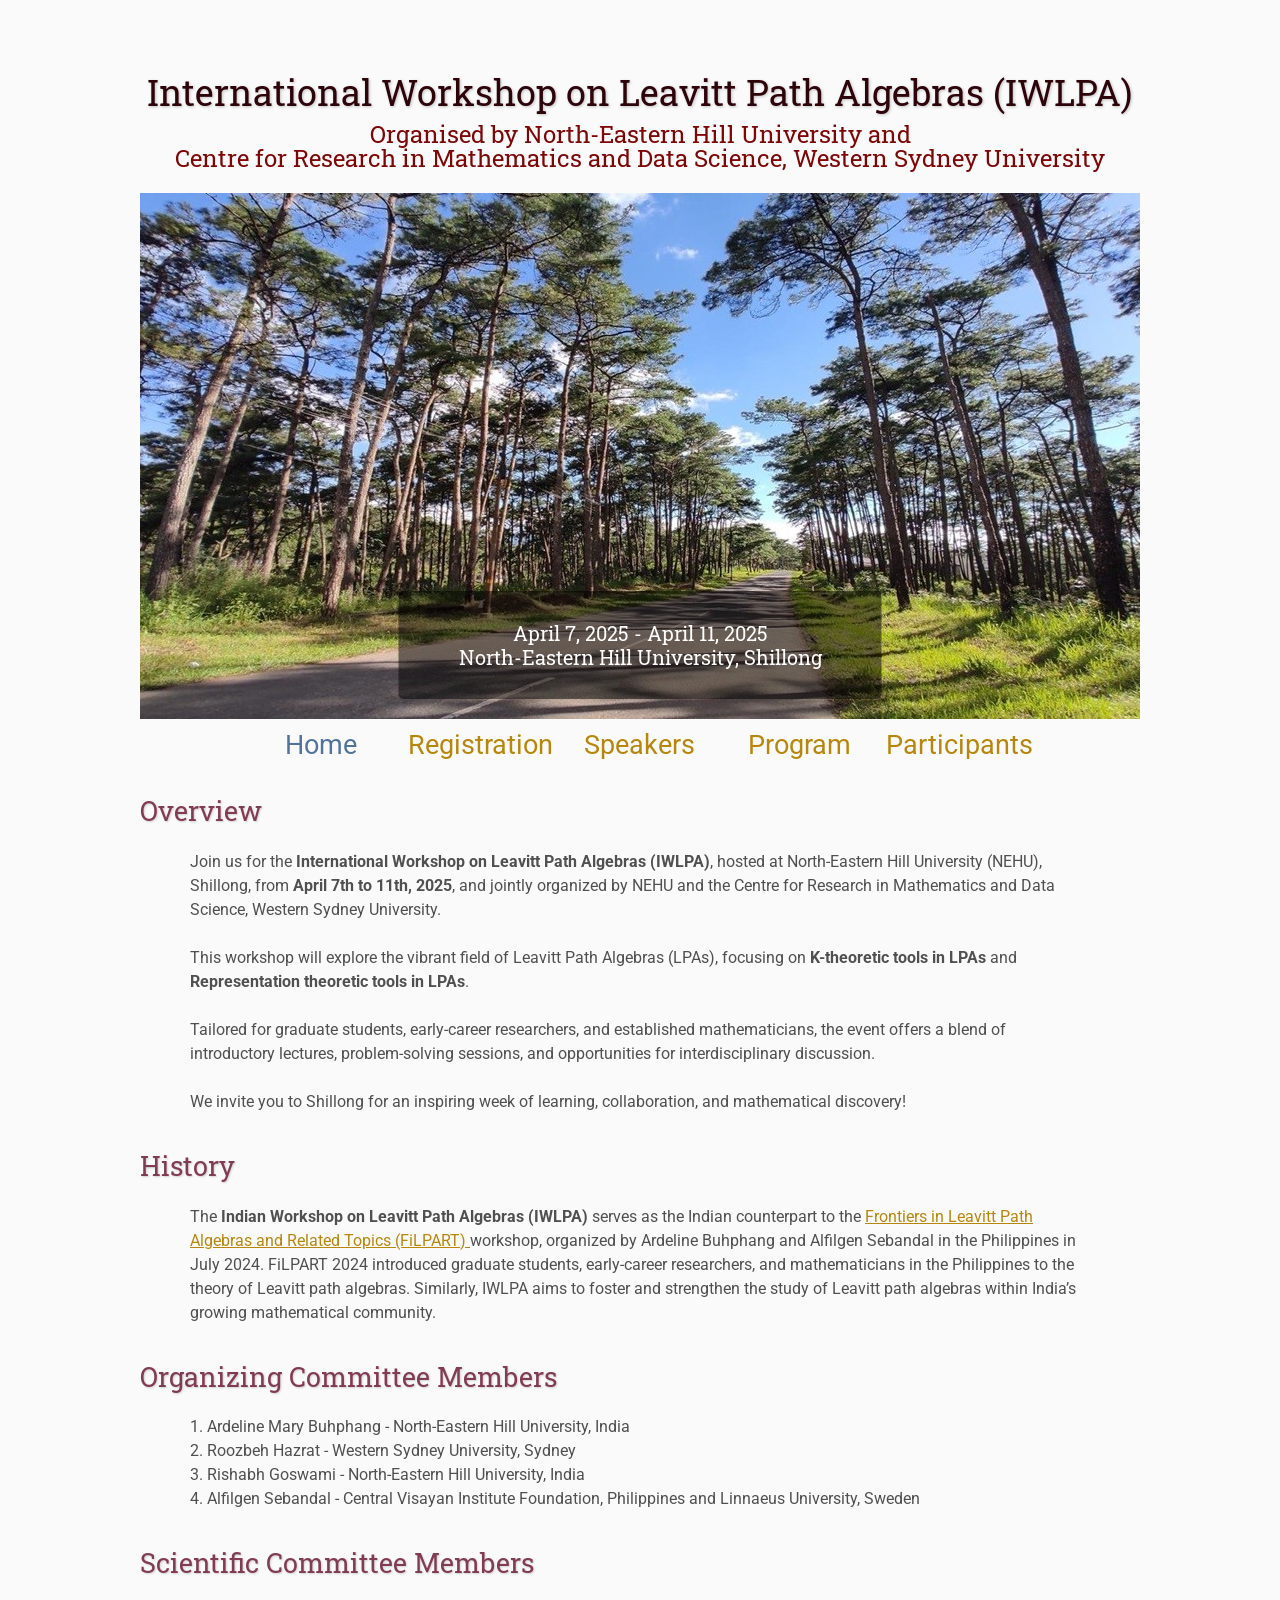
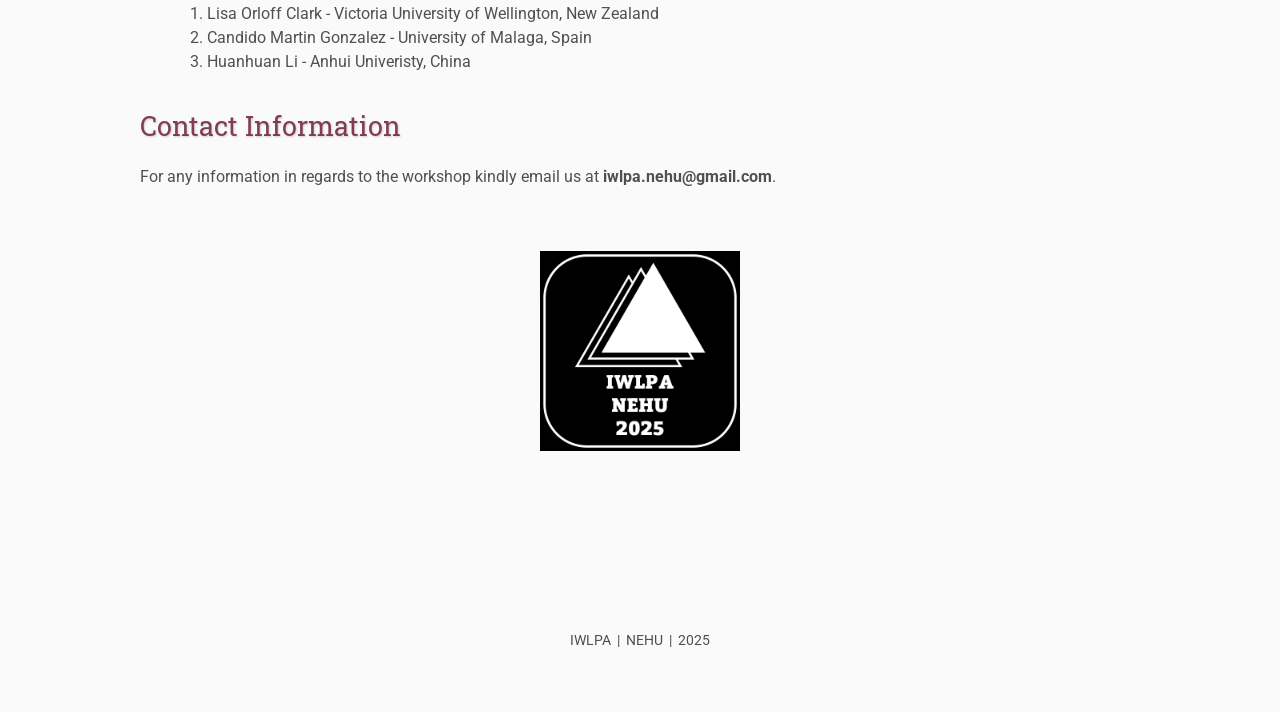
==== index.html @ b6a98afe "Update index.html Added FiLPART" ====
<!DOCTYPE html>
<html lang='en'>

<head>
    <base href=".">
    <link rel="shortcut icon" type="image/png" href="assets/favicon.png"/>
    <link rel="stylesheet" type="text/css" media="all" href="assets/main.css"/>
    <meta name="description" content="IWLPA | NEHU">
    <meta name="resource-type" content="document">
    <meta name="distribution" content="global">
    <meta name="KeyWords" content="Conference">
    <title>IWLPA | NEHU</title>
</head>

<body>

<div class="banner">
    <!-- Title Section (Appears above the image) -->
    <div class="title-container" style="text-align: center; padding: 20px 0;">
        <span class="title1" style="font-size: 36px">International Workshop on Leavitt Path Algebras (IWLPA) </span>
        <span class="subtitle" style="font-size: 24px; color: rgb(126, 6, 6); margin-top: 10px; display: inline-block;">Organised by North-Eastern Hill University and <br> Centre for Research in Mathematics and Data Science, Western Sydney University</span>
    </div>

    <!-- Full-Width Image with Overlay -->
    <div class="image-container" style="position: relative; text-align: center; color: white;">
        <img src="assets/home_banner.jpg" alt="IWLPA NEHU 2025" style="width: 100%; height: auto; display: block;">
        
        <!-- Overlay for Date and Location -->
        <div class="bottom-overlay" style="position: absolute; bottom: 20px; left: 50%; transform: translateX(-50%); background-color: rgba(0, 0, 0, 0.5); padding: 30px 60px; border-radius: 5px;">
            <span style="font-size: 20px; display: block;">April 7, 2025 - April 11, 2025</span>
            <span style="font-size: 20px; display: block;">North-Eastern Hill University, Shillong</span>
        </div>
    </div>
</div>

    
    

<table class="navigation">
    <tr>
        <td class="navigation">
            <a class="current" title="Conference Home Page" href=".">Home</a>
        </td>
        <td class="navigation">
            <a title="Register for the Conference" href="registration">Registration</a>
        </td>
        <td class="navigation">
            <a title="Speakers" href="speakers">Speakers</a> 
        </td>
        <td class="navigation">
            <a title="Program" href="program">Program</a>
        </td>
        <td class="navigation">
            <a title="Participants" href="participants">Participants</a>
        </td>
        
    </tr>
</table>

    <h3>Overview</h3>
    <p>
        Join us for the <strong>International Workshop on Leavitt Path Algebras (IWLPA)</strong>, hosted at 
        North-Eastern Hill University (NEHU), Shillong, from <strong>April 7th to 11th, 2025</strong>, and jointly organized by NEHU and the 
        Centre for Research in Mathematics and Data Science, Western Sydney University.

        <br><br>
   
        This workshop will explore the vibrant field of Leavitt Path Algebras (LPAs), focusing on 
        <strong>K-theoretic tools in LPAs</strong> and <strong>Representation theoretic tools in LPAs</strong>.

        <br><br>

        Tailored for graduate students, early-career researchers, and established mathematicians, the event offers a blend of 
        introductory lectures, problem-solving sessions, and opportunities for interdisciplinary discussion.

        <br><br>
   
        We invite you to Shillong for an inspiring week of learning, collaboration, and mathematical discovery!
    </p>


<h3>History</h3>
<p>
    The <strong>Indian Workshop on Leavitt Path Algebras (IWLPA)</strong> serves as the Indian counterpart to the 
    <a href="https://www.rctpjagna.com/event-details/1st-jagna-graduates-training-school-frontiers-in-leavitt-path-algebras-related-topics-filpart">
        Frontiers in Leavitt Path Algebras and Related Topics (FiLPART)
    </a> workshop, organized by Ardeline Buhphang and Alfilgen Sebandal in the Philippines in July 2024. 
    FiLPART 2024 introduced graduate students, early-career researchers, and mathematicians in the Philippines to 
    the theory of Leavitt path algebras. Similarly, IWLPA aims to foster and strengthen the study of Leavitt path 
    algebras within India’s growing mathematical community.
</p>

    




    
    <h3>Organizing Committee Members</h3>
    <p>
  1. Ardeline Mary Buhphang - North-Eastern Hill University, India<br>
  2. Roozbeh Hazrat - Western Sydney University, Sydney<br>
  3. Rishabh Goswami - North-Eastern Hill University, India<br>
  4. Alfilgen Sebandal - Central Visayan Institute Foundation, Philippines and Linnaeus University, Sweden
    </p>


<h3>Scientific Committee Members</h3>
    <p>
  1. Lisa Orloff Clark - Victoria University of Wellington, New Zealand<br>
  2. Candido Martin Gonzalez - University of Malaga, Spain<br>
  3. Huanhuan Li - Anhui Univeristy, China
    </p>


    
    <h3>Contact Information</h3>
    For any information in regards to the workshop kindly email us at <strong>iwlpa.nehu@gmail.com</strong>.
    
<br><br><br>
     <table class="sponsors">
        <tr>
            <td class="sponsor">
                <a href="https://iwlpa.github.io/iwlpa2025">
                    <img src="assets/favicon.png" alt="IWLPA 2025" style="width: 200px;">
                </a>
            </td>
            
        </tr>
    </table> 

    <footer>
        IWLPA &nbsp;|&nbsp; NEHU  &nbsp;|&nbsp; 2025 </a>
    </footer>

</body>
</html>
---- assets/main.css ----
/* main.css */

/* These are the colors and fonts used throughout the webpage.
 * I've listed them here so that a user may easily
 * do a search-and-replace for these to change the site theme.
 *   'Roboto',sans-serif; Font for the title text
 *   'Roboto-Slab',serif; Font for the body text 
 *   #fafafa; Background color of the site
 *   #505050; Foreground (text) color of the site
 *   #52739e; Navy, "Template" in the logo, current page in navigation, special titles in the Program
 *   #b2132e; Reddish, "Conference" in the logo, hover color for links
 *   #813c54; Heading color, titles in the Program
 *   #b8860b; Dark Goldenrod, color for links
 */

@import url('https://fonts.googleapis.com/css?family=Roboto%7CRoboto+Slab');

*{
    border:0;
    font:inherit;
    font-size:1em;
    margin:0;
    padding:0;
    vertical-align:baseline;
}

body{
    background-color: #fafafa;
    background-size: cover;
    background-attachment: fixed;
    color: #505050; 
    text-align:left;
    font-family:'Roboto',sans-serif;
    font-size:1em;
    line-height:1.5em;
    margin: 60px auto;
    width: 1000px;
}

a{color: #b8860b; text-decoration:none;}
a.current{color: #52739e;}
a.current:hover{color: #e82945;}
a:hover{color: #b2132e;}
a:active{color: #e82945;}
h1,h2,h3,h4{clear:left; color: #813c54; margin:1.5em 0em 1em 0em; font-family:'Roboto Slab',serif; text-shadow: 1px 1px 2px #d0d0d0;}
h1{font-size:2.67em;}
h2{font-size:2.00em;}
h3{font-size:1.67em;}
h4{font-size:1.33em;}
p{list-style:none; margin:24px auto 24px auto; padding:0px; width:900px; text-align:left;}
li a, p a {text-decoration:underline; text-decoration-color:#b8860b;}
ul{list-style:none; margin:24px auto 24px auto; padding:0px; width:800px; text-align:left;}
ul li{list-style:none; margin:0px auto 0px auto; padding:0px; text-align:left;}
i,em{font-style:italic;}
b,strong{font-weight:bold;}
sup{
    vertical-align: super;
    font-size: 0.8em;
    line-height: 0;
}
sub{
    vertical-align: sub;
    font-size: 0.8em;
    line-height: 0;
}
table{
    width: 1000px;
    margin: 12px auto 24px auto;
    float: center;
    /* UNCOMMENT THIS FOR DEBUGGING THE ALIGNMENT */
    /*border: 1px solid black;*/
}
th,td{
    text-align: left;
    /* UNCOMMENT THIS FOR DEBUGGING THE ALIGNMENT */
    /*border: 1px solid black;*/
}

/* Website Banner */
.banner {position: relative; font-family:'Roboto Slab',serif;}
.top-left {font-size:5.33em; color: #505050; background: #fafafa; text-align: center; width: 1000px; height: 67px; position: absolute; padding: 36px 0 0 0; top: 0px;}
.bottom-right {font-size:2.33em; color: #fafafa; line-height: 1.5em; width: auto; height: 100px; padding: 0px 27px 27px 0px; text-align: right; position: absolute; bottom: 0px; right: 0px; text-shadow: 0px 0px 6px #000000;}

/* Conference Title Logo */
.title1{color: #2e040b; text-shadow: 1px 1px 3px #c0c0c0;} 
.title2{color: #52739e; text-shadow: 1px 1px 3px #c0c0c0;}
.year{color: #505050; font-size:0.67em; font-weight: lighter;}

/* Navigation Links (Home, Registration, etc) */
table.navigation{width:800px;}
td.navigation{font-size:1.67em; white-space:nowrap; width:20%; text-align:center; vertical-align:middle; padding:0px 0px 0px 0px;}

/* Sponsor Images */
table.sponsors{width:800px;}
td.sponsor{white-space:nowrap; width:33%; text-align:center; vertical-align:middle; padding:0px 0px 0px 0px;}
td.sponsor img{width: 100%}

/* The Table on the Program Page */
td.room{padding: 4px 12px 4px 4px; width: 90%; vertical-align:bottom; font-size:1.67em; color: #52739e; height:32px;}
td.date{white-space:nowrap; width:130px; text-align:right; vertical-align:top; padding:4px 16px 0px 0px;}
td.title{padding: 4px 12px 4px 4px; width: 90%; vertical-align:top; font-size:1.5em; color: #813c54; height:32px; font-family:'Roboto Slab',serif; text-shadow: 1px 1px 2px #d0d0d0; }
td.title-special{padding: 4px 12px 4px 4px; width: 90%; vertical-align:top; font-size:1.67em; color: #52739e; height:32px; font-family:'Roboto Slab',serif; text-shadow: 1px 1px 2px #d0d0d0;}
td.speaker{padding: 4px 12px 4px 4px; font-style: italic; font-size:1em; max-height:999999px}
td.abstract{padding: 4px 12px 12px 4px; font-size:1em; max-height:999999px}
td.abstract img{display: block; margin: 4px auto 8px auto}
table.plenary{padding-top: 8px; background: #ffffff;}

/* Registration and Directions iframes and Images */
iframe.registration{display:block; margin:1em auto 2em auto; width:700px; height:1400px; border:none;}
iframe.directions{display:block; margin:1em auto 2em auto; width:800px; height:400px; border:none;}
img.center{display:block; width:67%; margin:1em auto 2em auto;}

/* Flyer Images */
table.flyers{width:800px;}
td.flyer{white-space:nowrap; width:50%; text-align:center; vertical-align:middle; padding:0px 0px 0px 0px;}
td.sponsor img{width: 100%}

footer{font-size:0.875em; margin-top:12em; text-align:center;}

/* My hacky way of making the site mobile-friendly */
@media only screen and (max-width: 1100px) {
    h2{font-size:3.00em;}
    p{font-size:1.5em; line-height:1.5em;}
    th,td,tr{font-size:1.5em; line-height:1.5em;}
    td.date{font-size:1em; padding-top:0.5em;}
    td.navigation{font-size:1.5em; padding:0px 20px 0px 20px;}
    table.footer{font-size:0.33em;}
}
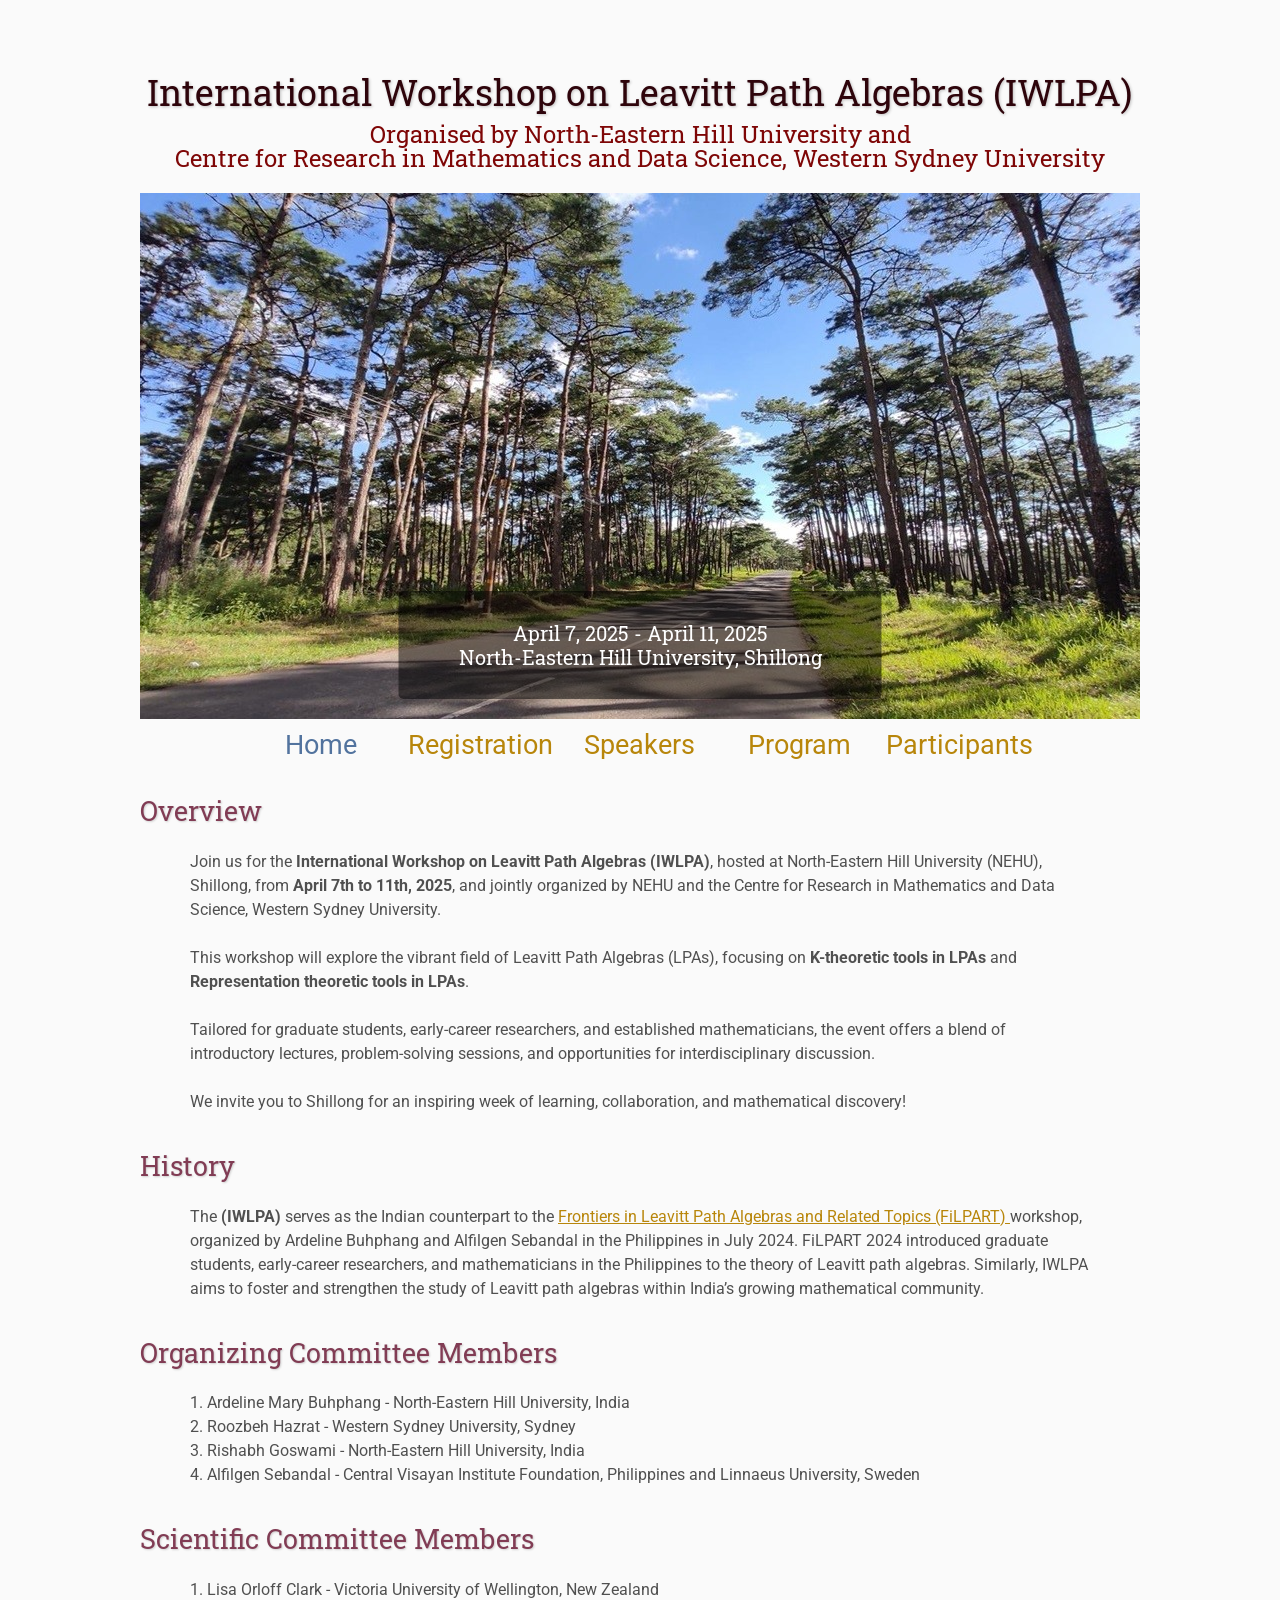
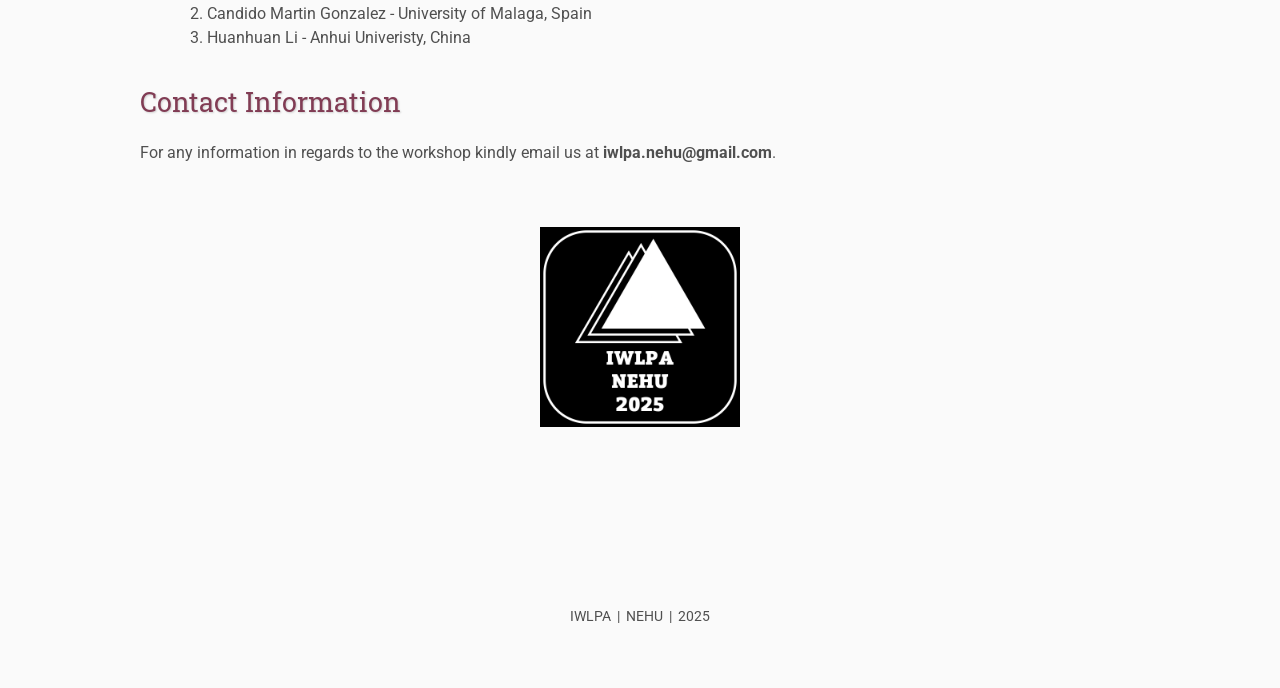
==== commit ca6f13f1: "Update index.html" ====
--- a/index.html
+++ b/index.html
@@ -81,7 +81,7 @@
 
 <h3>History</h3>
 <p>
-    The <strong>Indian Workshop on Leavitt Path Algebras (IWLPA)</strong> serves as the Indian counterpart to the 
+    The <strong>(IWLPA)</strong> serves as the Indian counterpart to the 
     <a href="https://www.rctpjagna.com/event-details/1st-jagna-graduates-training-school-frontiers-in-leavitt-path-algebras-related-topics-filpart">
         Frontiers in Leavitt Path Algebras and Related Topics (FiLPART)
     </a> workshop, organized by Ardeline Buhphang and Alfilgen Sebandal in the Philippines in July 2024. 
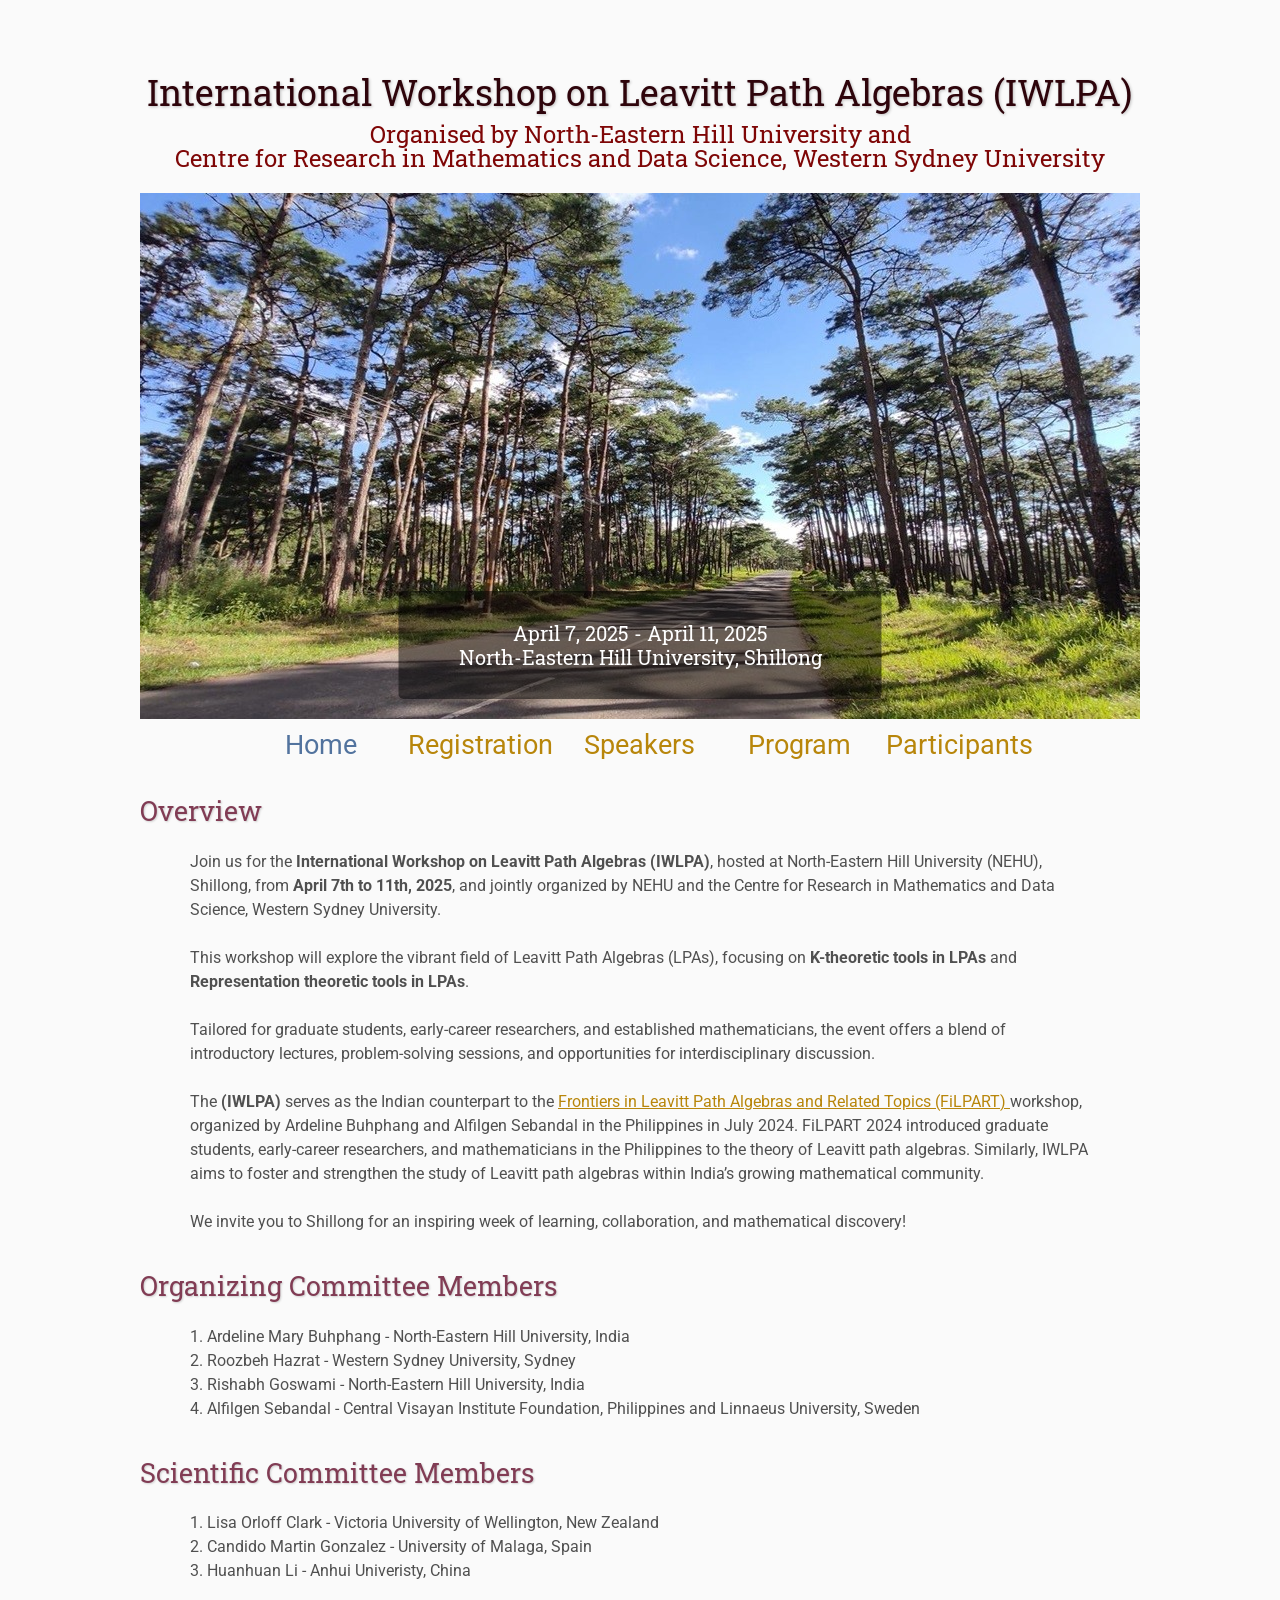
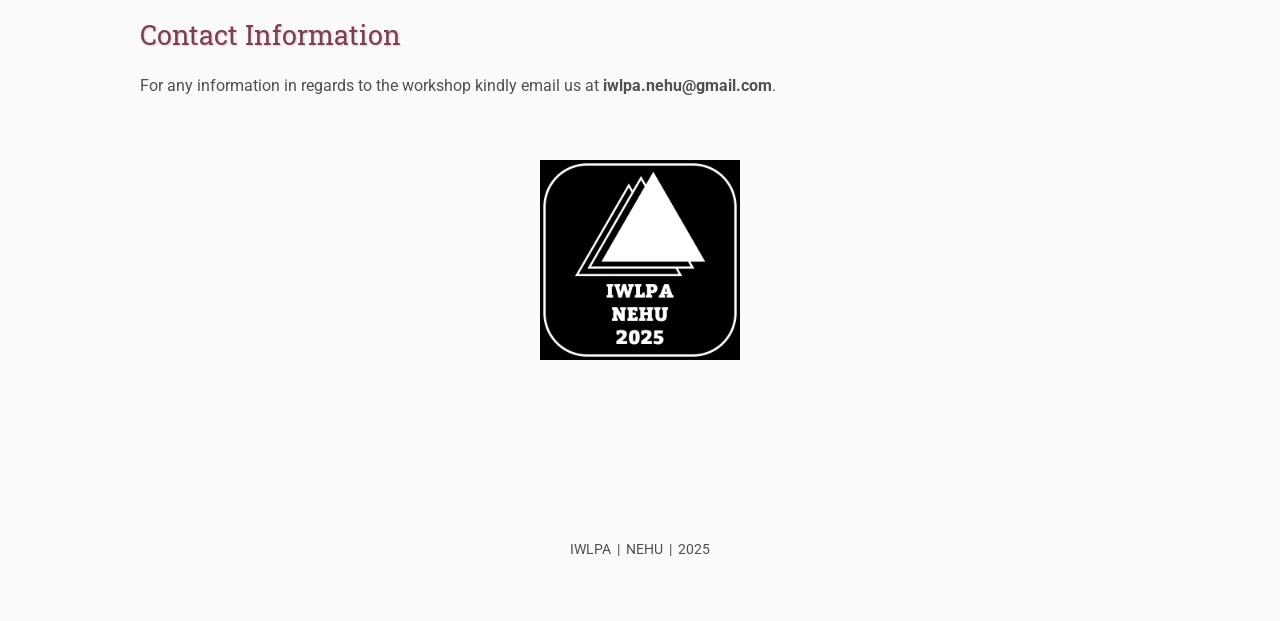
==== commit 43dc1109: "Update index.html" ====
--- a/index.html
+++ b/index.html
@@ -74,21 +74,20 @@
         introductory lectures, problem-solving sessions, and opportunities for interdisciplinary discussion.
 
         <br><br>
+
+         The <strong>(IWLPA)</strong> serves as the Indian counterpart to the 
+    <a href="https://www.rctpjagna.com/event-details/1st-jagna-graduates-training-school-frontiers-in-leavitt-path-algebras-related-topics-filpart"> Frontiers in Leavitt Path Algebras and Related Topics (FiLPART)
+    </a> workshop, organized by Ardeline Buhphang and Alfilgen Sebandal in the Philippines in July 2024. 
+    FiLPART 2024 introduced graduate students, early-career researchers, and mathematicians in the Philippines to 
+    the theory of Leavitt path algebras. Similarly, IWLPA aims to foster and strengthen the study of Leavitt path 
+    algebras within India’s growing mathematical community.
+
+        <br><br>
    
         We invite you to Shillong for an inspiring week of learning, collaboration, and mathematical discovery!
     </p>
 
 
-<h3>History</h3>
-<p>
-    The <strong>(IWLPA)</strong> serves as the Indian counterpart to the 
-    <a href="https://www.rctpjagna.com/event-details/1st-jagna-graduates-training-school-frontiers-in-leavitt-path-algebras-related-topics-filpart">
-        Frontiers in Leavitt Path Algebras and Related Topics (FiLPART)
-    </a> workshop, organized by Ardeline Buhphang and Alfilgen Sebandal in the Philippines in July 2024. 
-    FiLPART 2024 introduced graduate students, early-career researchers, and mathematicians in the Philippines to 
-    the theory of Leavitt path algebras. Similarly, IWLPA aims to foster and strengthen the study of Leavitt path 
-    algebras within India’s growing mathematical community.
-</p>
 
     
 
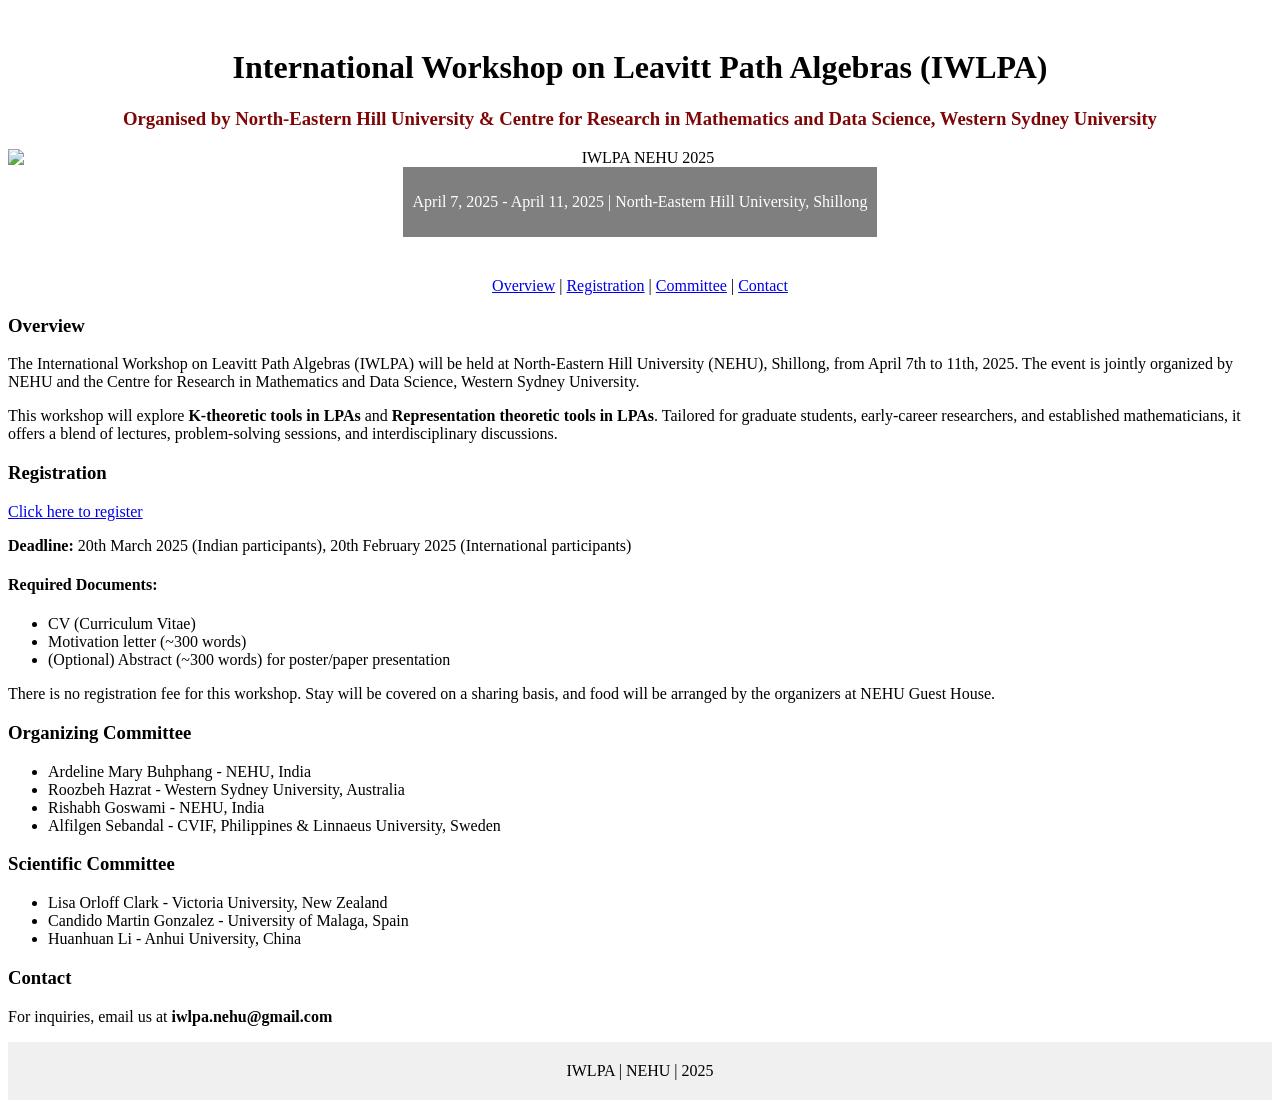
==== commit 8303cbd2: "Create index.html" ====
--- a/index.html
+++ b/index.html
@@ -2,136 +2,71 @@
 <html lang='en'>
 
 <head>
-    <base href=".">
-    <link rel="shortcut icon" type="image/png" href="assets/favicon.png"/>
-    <link rel="stylesheet" type="text/css" media="all" href="assets/main.css"/>
-    <meta name="description" content="IWLPA | NEHU">
-    <meta name="resource-type" content="document">
-    <meta name="distribution" content="global">
-    <meta name="KeyWords" content="Conference">
+    <meta charset="UTF-8">
+    <meta name="viewport" content="width=device-width, initial-scale=1.0">
     <title>IWLPA | NEHU</title>
+    <link rel="stylesheet" href="styles.css">
 </head>
 
 <body>
-
-<div class="banner">
-    <!-- Title Section (Appears above the image) -->
-    <div class="title-container" style="text-align: center; padding: 20px 0;">
-        <span class="title1" style="font-size: 36px">International Workshop on Leavitt Path Algebras (IWLPA) </span>
-        <span class="subtitle" style="font-size: 24px; color: rgb(126, 6, 6); margin-top: 10px; display: inline-block;">Organised by North-Eastern Hill University and <br> Centre for Research in Mathematics and Data Science, Western Sydney University</span>
-    </div>
-
-    <!-- Full-Width Image with Overlay -->
-    <div class="image-container" style="position: relative; text-align: center; color: white;">
-        <img src="assets/home_banner.jpg" alt="IWLPA NEHU 2025" style="width: 100%; height: auto; display: block;">
-        
-        <!-- Overlay for Date and Location -->
-        <div class="bottom-overlay" style="position: absolute; bottom: 20px; left: 50%; transform: translateX(-50%); background-color: rgba(0, 0, 0, 0.5); padding: 30px 60px; border-radius: 5px;">
-            <span style="font-size: 20px; display: block;">April 7, 2025 - April 11, 2025</span>
-            <span style="font-size: 20px; display: block;">North-Eastern Hill University, Shillong</span>
+    <div class="banner" style="text-align: center; padding: 20px 0;">
+        <h1>International Workshop on Leavitt Path Algebras (IWLPA)</h1>
+        <h3 style="color: rgb(126, 6, 6);">Organised by North-Eastern Hill University & Centre for Research in Mathematics and Data Science, Western Sydney University</h3>
+        <img src="home_banner.jpg" alt="IWLPA NEHU 2025" style="width: 100%; height: auto; display: block;">
+        <div style="background-color: rgba(0, 0, 0, 0.5); color: white; padding: 10px; display: inline-block;">
+            <p>April 7, 2025 - April 11, 2025 | North-Eastern Hill University, Shillong</p>
         </div>
     </div>
-</div>
-
     
+    <nav style="text-align: center; margin: 20px 0;">
+        <a href="#overview">Overview</a> | 
+        <a href="#registration">Registration</a> | 
+        <a href="#committee">Committee</a> | 
+        <a href="#contact">Contact</a>
+    </nav>
     
-
-<table class="navigation">
-    <tr>
-        <td class="navigation">
-            <a class="current" title="Conference Home Page" href=".">Home</a>
-        </td>
-        <td class="navigation">
-            <a title="Register for the Conference" href="registration">Registration</a>
-        </td>
-        <td class="navigation">
-            <a title="Speakers" href="speakers">Speakers</a> 
-        </td>
-        <td class="navigation">
-            <a title="Program" href="program">Program</a>
-        </td>
-        <td class="navigation">
-            <a title="Participants" href="participants">Participants</a>
-        </td>
-        
-    </tr>
-</table>
-
-    <h3>Overview</h3>
-    <p>
-        Join us for the <strong>International Workshop on Leavitt Path Algebras (IWLPA)</strong>, hosted at 
-        North-Eastern Hill University (NEHU), Shillong, from <strong>April 7th to 11th, 2025</strong>, and jointly organized by NEHU and the 
-        Centre for Research in Mathematics and Data Science, Western Sydney University.
-
-        <br><br>
-   
-        This workshop will explore the vibrant field of Leavitt Path Algebras (LPAs), focusing on 
-        <strong>K-theoretic tools in LPAs</strong> and <strong>Representation theoretic tools in LPAs</strong>.
-
-        <br><br>
-
-        Tailored for graduate students, early-career researchers, and established mathematicians, the event offers a blend of 
-        introductory lectures, problem-solving sessions, and opportunities for interdisciplinary discussion.
-
-        <br><br>
-
-         The <strong>(IWLPA)</strong> serves as the Indian counterpart to the 
-    <a href="https://www.rctpjagna.com/event-details/1st-jagna-graduates-training-school-frontiers-in-leavitt-path-algebras-related-topics-filpart"> Frontiers in Leavitt Path Algebras and Related Topics (FiLPART)
-    </a> workshop, organized by Ardeline Buhphang and Alfilgen Sebandal in the Philippines in July 2024. 
-    FiLPART 2024 introduced graduate students, early-career researchers, and mathematicians in the Philippines to 
-    the theory of Leavitt path algebras. Similarly, IWLPA aims to foster and strengthen the study of Leavitt path 
-    algebras within India’s growing mathematical community.
-
-        <br><br>
-   
-        We invite you to Shillong for an inspiring week of learning, collaboration, and mathematical discovery!
-    </p>
-
-
-
+    <section id="overview">
+        <h3>Overview</h3>
+        <p>The International Workshop on Leavitt Path Algebras (IWLPA) will be held at North-Eastern Hill University (NEHU), Shillong, from April 7th to 11th, 2025. The event is jointly organized by NEHU and the Centre for Research in Mathematics and Data Science, Western Sydney University.</p>
+        <p>This workshop will explore <strong>K-theoretic tools in LPAs</strong> and <strong>Representation theoretic tools in LPAs</strong>. Tailored for graduate students, early-career researchers, and established mathematicians, it offers a blend of lectures, problem-solving sessions, and interdisciplinary discussions.</p>
+    </section>
     
-
-
-
-
+    <section id="registration">
+        <h3>Registration</h3>
+        <p><a href="https://forms.gle/tpsE1oKLNzaexjiW9" target="_blank">Click here to register</a></p>
+        <p><strong>Deadline:</strong> 20th March 2025 (Indian participants), 20th February 2025 (International participants)</p>
+        <h4>Required Documents:</h4>
+        <ul>
+            <li>CV (Curriculum Vitae)</li>
+            <li>Motivation letter (~300 words)</li>
+            <li>(Optional) Abstract (~300 words) for poster/paper presentation</li>
+        </ul>
+      <p>There is no registration fee for this workshop. Stay will be covered on a sharing basis, and food will be arranged by the organizers at NEHU Guest House.</p>
+    </section>
     
-    <h3>Organizing Committee Members</h3>
-    <p>
-  1. Ardeline Mary Buhphang - North-Eastern Hill University, India<br>
-  2. Roozbeh Hazrat - Western Sydney University, Sydney<br>
-  3. Rishabh Goswami - North-Eastern Hill University, India<br>
-  4. Alfilgen Sebandal - Central Visayan Institute Foundation, Philippines and Linnaeus University, Sweden
-    </p>
-
-
-<h3>Scientific Committee Members</h3>
-    <p>
-  1. Lisa Orloff Clark - Victoria University of Wellington, New Zealand<br>
-  2. Candido Martin Gonzalez - University of Malaga, Spain<br>
-  3. Huanhuan Li - Anhui Univeristy, China
-    </p>
-
-
+    <section id="committee">
+        <h3>Organizing Committee</h3>
+        <ul>
+            <li>Ardeline Mary Buhphang - NEHU, India</li>
+            <li>Roozbeh Hazrat - Western Sydney University, Australia</li>
+            <li>Rishabh Goswami - NEHU, India</li>
+            <li>Alfilgen Sebandal - CVIF, Philippines & Linnaeus University, Sweden</li>
+        </ul>
+        <h3>Scientific Committee</h3>
+        <ul>
+            <li>Lisa Orloff Clark - Victoria University, New Zealand</li>
+            <li>Candido Martin Gonzalez - University of Malaga, Spain</li>
+            <li>Huanhuan Li - Anhui University, China</li>
+        </ul>
+    </section>
     
-    <h3>Contact Information</h3>
-    For any information in regards to the workshop kindly email us at <strong>iwlpa.nehu@gmail.com</strong>.
+    <section id="contact">
+        <h3>Contact</h3>
+        <p>For inquiries, email us at <strong>iwlpa.nehu@gmail.com</strong></p>
+    </section>
     
-<br><br><br>
-     <table class="sponsors">
-        <tr>
-            <td class="sponsor">
-                <a href="https://iwlpa.github.io/iwlpa2025">
-                    <img src="assets/favicon.png" alt="IWLPA 2025" style="width: 200px;">
-                </a>
-            </td>
-            
-        </tr>
-    </table> 
-
-    <footer>
-        IWLPA &nbsp;|&nbsp; NEHU  &nbsp;|&nbsp; 2025 </a>
+    <footer style="text-align: center; padding: 20px; background-color: #f0f0f0;">
+        IWLPA | NEHU | 2025
     </footer>
-
 </body>
 </html>
-
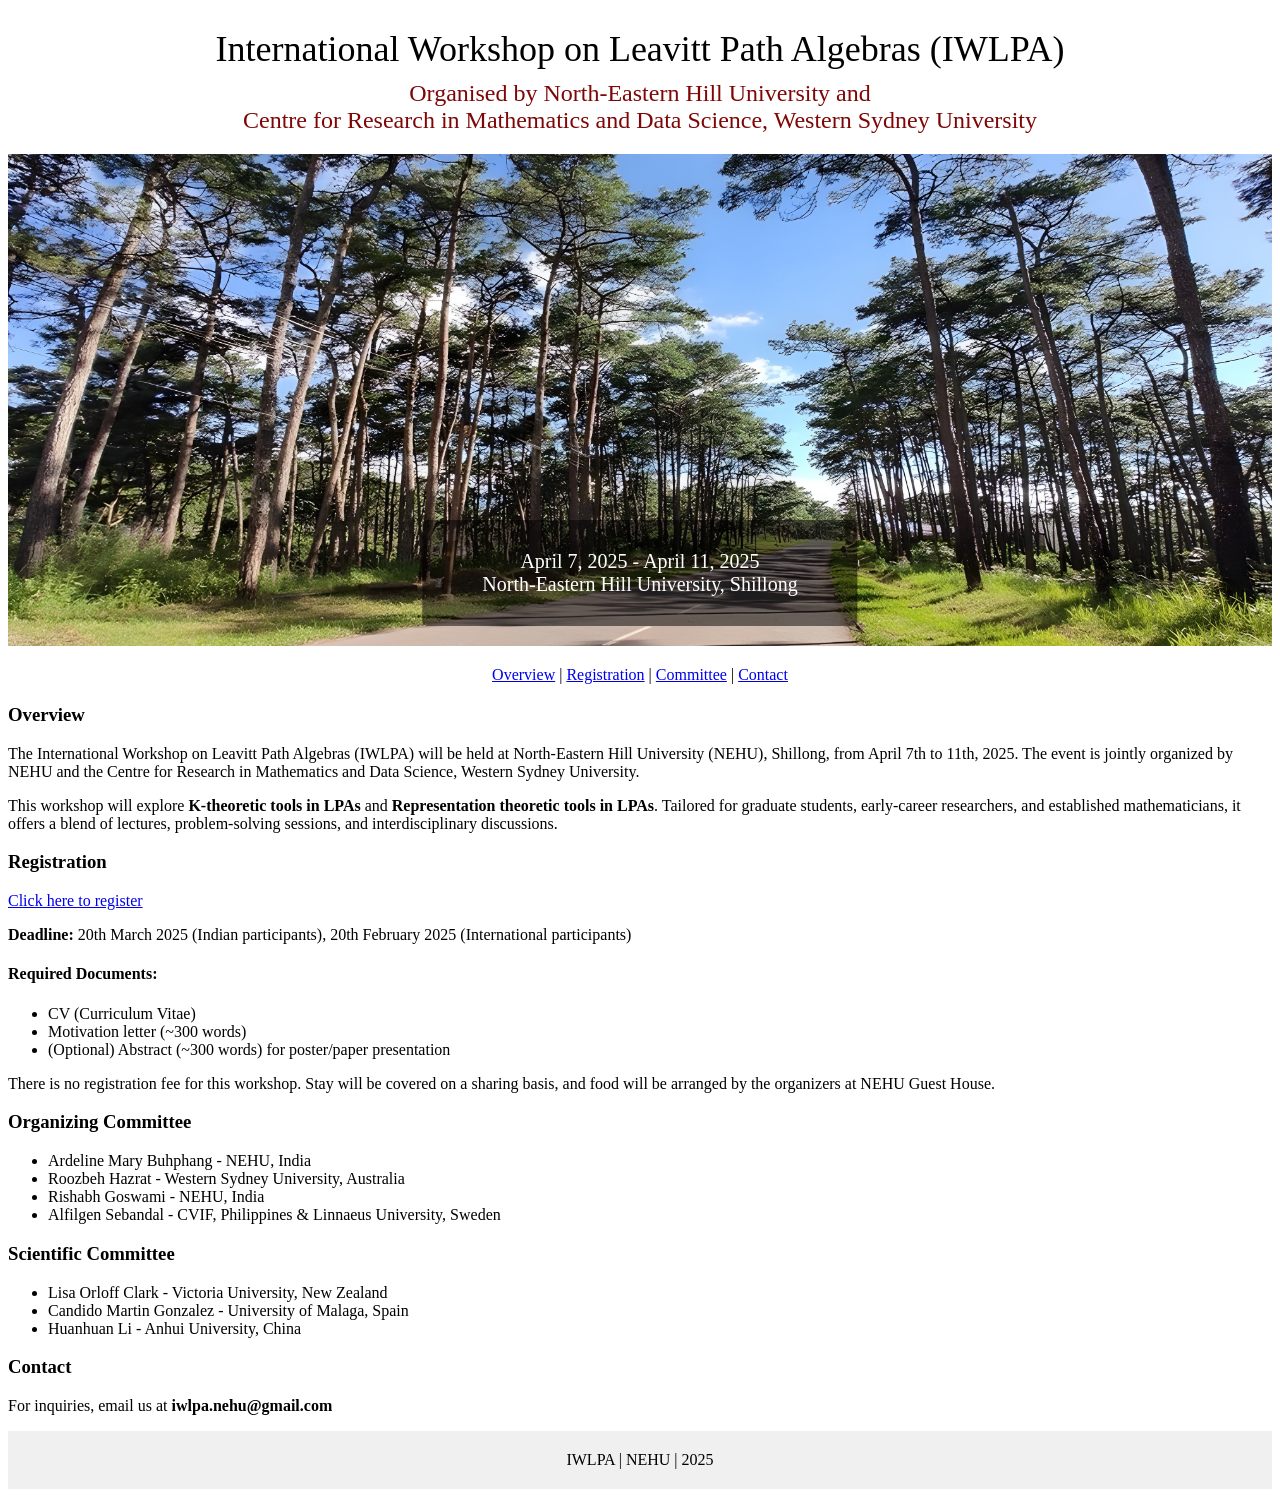
==== commit 7e1f085c: "Update index.html" ====
--- a/index.html
+++ b/index.html
@@ -9,14 +9,24 @@
 </head>
 
 <body>
-    <div class="banner" style="text-align: center; padding: 20px 0;">
-        <h1>International Workshop on Leavitt Path Algebras (IWLPA)</h1>
-        <h3 style="color: rgb(126, 6, 6);">Organised by North-Eastern Hill University & Centre for Research in Mathematics and Data Science, Western Sydney University</h3>
+    <div class="banner">
+    <!-- Title Section (Appears above the image) -->
+    <div class="title-container" style="text-align: center; padding: 20px 0;">
+        <span class="title1" style="font-size: 36px">International Workshop on Leavitt Path Algebras (IWLPA) </span>
+        <span class="subtitle" style="font-size: 24px; color: rgb(126, 6, 6); margin-top: 10px; display: inline-block;">Organised by North-Eastern Hill University and <br> Centre for Research in Mathematics and Data Science, Western Sydney University</span>
+    </div>
+
+    <!-- Full-Width Image with Overlay -->
+    <div class="image-container" style="position: relative; text-align: center; color: white;">
         <img src="home_banner.jpg" alt="IWLPA NEHU 2025" style="width: 100%; height: auto; display: block;">
-        <div style="background-color: rgba(0, 0, 0, 0.5); color: white; padding: 10px; display: inline-block;">
-            <p>April 7, 2025 - April 11, 2025 | North-Eastern Hill University, Shillong</p>
+        
+        <!-- Overlay for Date and Location -->
+        <div class="bottom-overlay" style="position: absolute; bottom: 20px; left: 50%; transform: translateX(-50%); background-color: rgba(0, 0, 0, 0.5); padding: 30px 60px; border-radius: 5px;">
+            <span style="font-size: 20px; display: block;">April 7, 2025 - April 11, 2025</span>
+            <span style="font-size: 20px; display: block;">North-Eastern Hill University, Shillong</span>
         </div>
     </div>
+</div>
     
     <nav style="text-align: center; margin: 20px 0;">
         <a href="#overview">Overview</a> | 
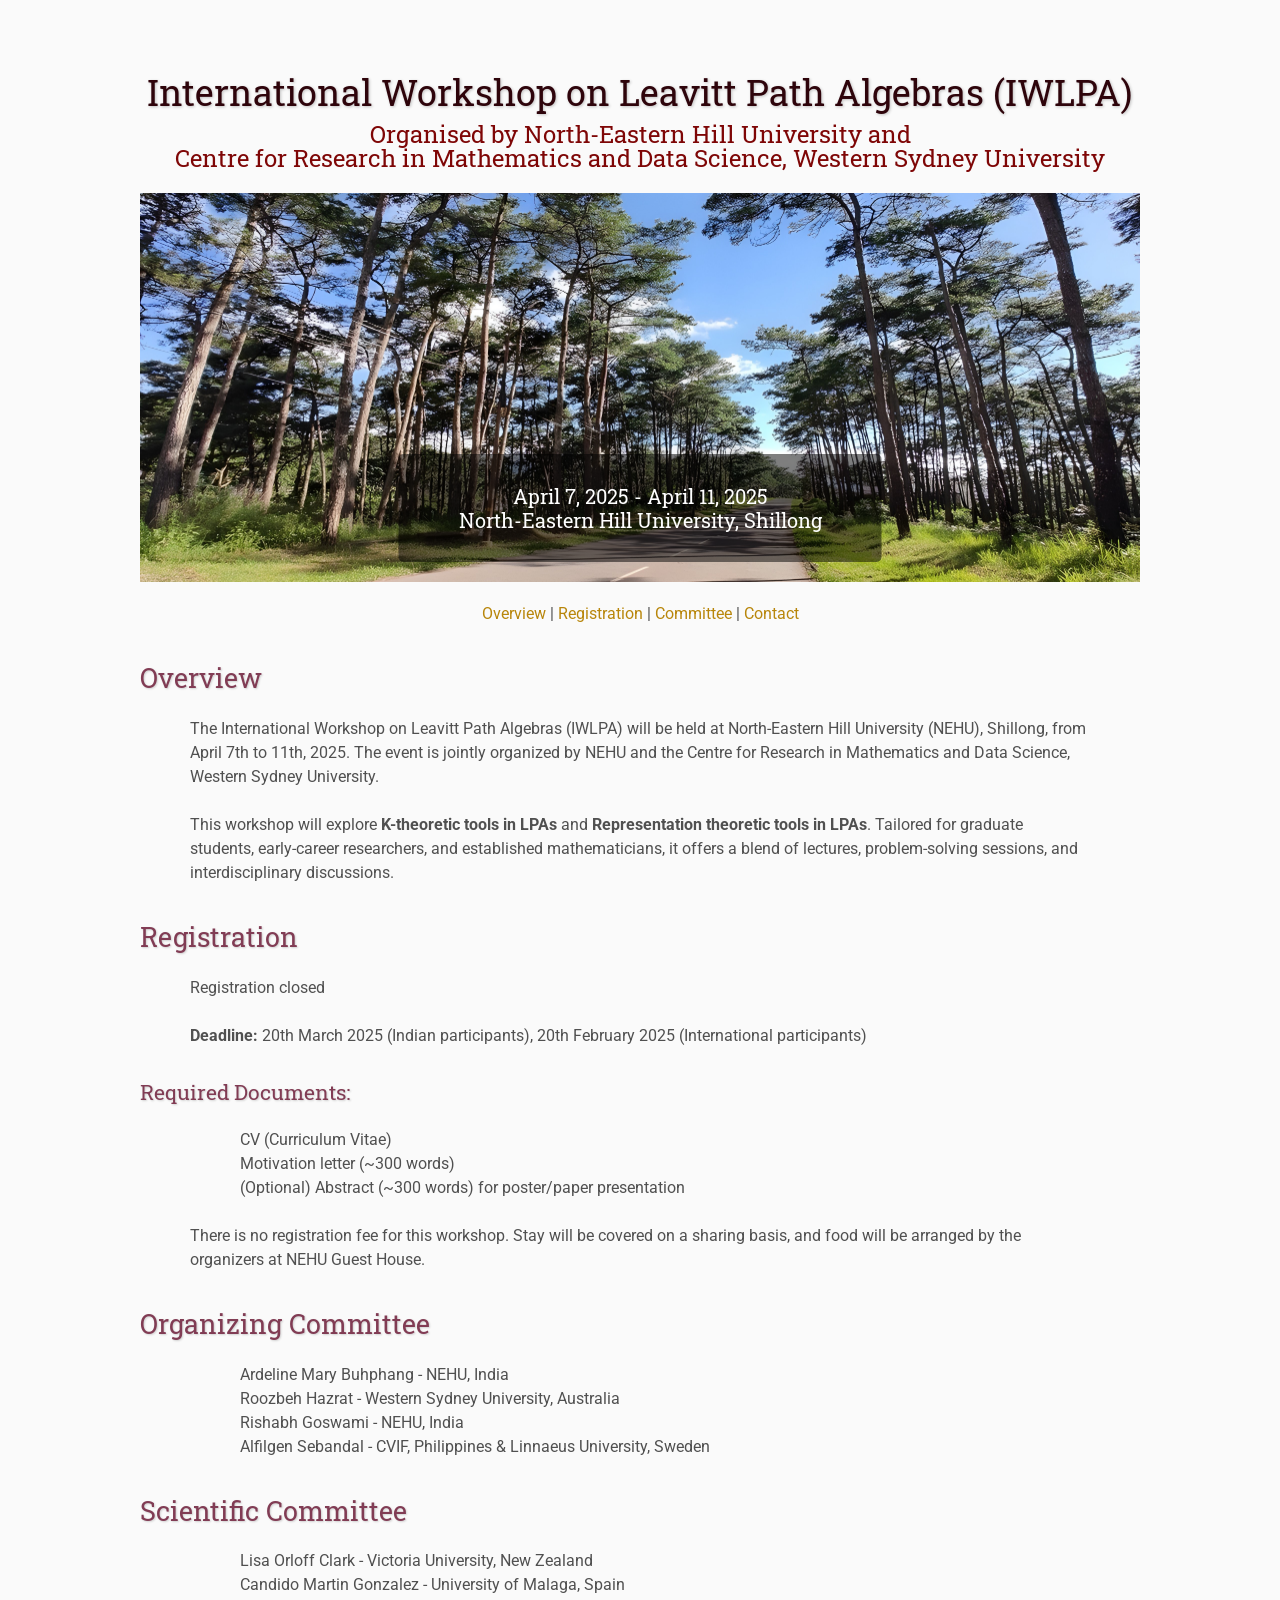
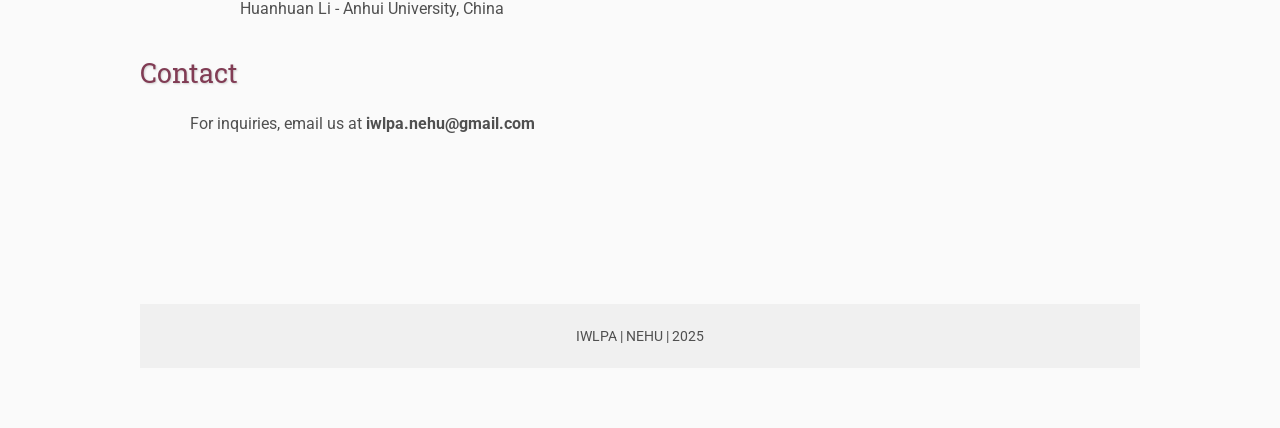
==== commit 0b32e05e: "Update index.html" ====
--- a/index.html
+++ b/index.html
@@ -2,10 +2,14 @@
 <html lang='en'>
 
 <head>
-    <meta charset="UTF-8">
-    <meta name="viewport" content="width=device-width, initial-scale=1.0">
+     <base href=".">
+    <link rel="shortcut icon" type="image/png" href="assets/favicon.png"/>
+    <link rel="stylesheet" type="text/css" media="all" href="main.css"/>
+    <meta name="description" content="IWLPA | NEHU">
+    <meta name="resource-type" content="document">
+    <meta name="distribution" content="global">
+    <meta name="KeyWords" content="Conference">
     <title>IWLPA | NEHU</title>
-    <link rel="stylesheet" href="styles.css">
 </head>
 
 <body>
@@ -43,7 +47,7 @@
     
     <section id="registration">
         <h3>Registration</h3>
-        <p><a href="https://forms.gle/tpsE1oKLNzaexjiW9" target="_blank">Click here to register</a></p>
+        <p>Registration closed</p>
         <p><strong>Deadline:</strong> 20th March 2025 (Indian participants), 20th February 2025 (International participants)</p>
         <h4>Required Documents:</h4>
         <ul>
--- a/main.css
+++ b/main.css
@@ -0,0 +1,128 @@
+/* main.css */
+
+/* These are the colors and fonts used throughout the webpage.
+ * I've listed them here so that a user may easily
+ * do a search-and-replace for these to change the site theme.
+ *   'Roboto',sans-serif; Font for the title text
+ *   'Roboto-Slab',serif; Font for the body text 
+ *   #fafafa; Background color of the site
+ *   #505050; Foreground (text) color of the site
+ *   #52739e; Navy, "Template" in the logo, current page in navigation, special titles in the Program
+ *   #b2132e; Reddish, "Conference" in the logo, hover color for links
+ *   #813c54; Heading color, titles in the Program
+ *   #b8860b; Dark Goldenrod, color for links
+ */
+
+@import url('https://fonts.googleapis.com/css?family=Roboto%7CRoboto+Slab');
+
+*{
+    border:0;
+    font:inherit;
+    font-size:1em;
+    margin:0;
+    padding:0;
+    vertical-align:baseline;
+}
+
+body{
+    background-color: #fafafa;
+    background-size: cover;
+    background-attachment: fixed;
+    color: #505050; 
+    text-align:left;
+    font-family:'Roboto',sans-serif;
+    font-size:1em;
+    line-height:1.5em;
+    margin: 60px auto;
+    width: 1000px;
+}
+
+a{color: #b8860b; text-decoration:none;}
+a.current{color: #52739e;}
+a.current:hover{color: #e82945;}
+a:hover{color: #b2132e;}
+a:active{color: #e82945;}
+h1,h2,h3,h4{clear:left; color: #813c54; margin:1.5em 0em 1em 0em; font-family:'Roboto Slab',serif; text-shadow: 1px 1px 2px #d0d0d0;}
+h1{font-size:2.67em;}
+h2{font-size:2.00em;}
+h3{font-size:1.67em;}
+h4{font-size:1.33em;}
+p{list-style:none; margin:24px auto 24px auto; padding:0px; width:900px; text-align:left;}
+li a, p a {text-decoration:underline; text-decoration-color:#b8860b;}
+ul{list-style:none; margin:24px auto 24px auto; padding:0px; width:800px; text-align:left;}
+ul li{list-style:none; margin:0px auto 0px auto; padding:0px; text-align:left;}
+i,em{font-style:italic;}
+b,strong{font-weight:bold;}
+sup{
+    vertical-align: super;
+    font-size: 0.8em;
+    line-height: 0;
+}
+sub{
+    vertical-align: sub;
+    font-size: 0.8em;
+    line-height: 0;
+}
+table{
+    width: 1000px;
+    margin: 12px auto 24px auto;
+    float: center;
+    /* UNCOMMENT THIS FOR DEBUGGING THE ALIGNMENT */
+    /*border: 1px solid black;*/
+}
+th,td{
+    text-align: left;
+    /* UNCOMMENT THIS FOR DEBUGGING THE ALIGNMENT */
+    /*border: 1px solid black;*/
+}
+
+/* Website Banner */
+.banner {position: relative; font-family:'Roboto Slab',serif;}
+.top-left {font-size:5.33em; color: #505050; background: #fafafa; text-align: center; width: 1000px; height: 67px; position: absolute; padding: 36px 0 0 0; top: 0px;}
+.bottom-right {font-size:2.33em; color: #fafafa; line-height: 1.5em; width: auto; height: 100px; padding: 0px 27px 27px 0px; text-align: right; position: absolute; bottom: 0px; right: 0px; text-shadow: 0px 0px 6px #000000;}
+
+/* Conference Title Logo */
+.title1{color: #2e040b; text-shadow: 1px 1px 3px #c0c0c0;} 
+.title2{color: #52739e; text-shadow: 1px 1px 3px #c0c0c0;}
+.year{color: #505050; font-size:0.67em; font-weight: lighter;}
+
+/* Navigation Links (Home, Registration, etc) */
+table.navigation{width:800px;}
+td.navigation{font-size:1.67em; white-space:nowrap; width:20%; text-align:center; vertical-align:middle; padding:0px 0px 0px 0px;}
+
+/* Sponsor Images */
+table.sponsors{width:800px;}
+td.sponsor{white-space:nowrap; width:33%; text-align:center; vertical-align:middle; padding:0px 0px 0px 0px;}
+td.sponsor img{width: 100%}
+
+/* The Table on the Program Page */
+td.room{padding: 4px 12px 4px 4px; width: 90%; vertical-align:bottom; font-size:1.67em; color: #52739e; height:32px;}
+td.date{white-space:nowrap; width:130px; text-align:right; vertical-align:top; padding:4px 16px 0px 0px;}
+td.title{padding: 4px 12px 4px 4px; width: 90%; vertical-align:top; font-size:1.5em; color: #813c54; height:32px; font-family:'Roboto Slab',serif; text-shadow: 1px 1px 2px #d0d0d0; }
+td.title-special{padding: 4px 12px 4px 4px; width: 90%; vertical-align:top; font-size:1.67em; color: #52739e; height:32px; font-family:'Roboto Slab',serif; text-shadow: 1px 1px 2px #d0d0d0;}
+td.speaker{padding: 4px 12px 4px 4px; font-style: italic; font-size:1em; max-height:999999px}
+td.abstract{padding: 4px 12px 12px 4px; font-size:1em; max-height:999999px}
+td.abstract img{display: block; margin: 4px auto 8px auto}
+table.plenary{padding-top: 8px; background: #ffffff;}
+
+/* Registration and Directions iframes and Images */
+iframe.registration{display:block; margin:1em auto 2em auto; width:700px; height:1400px; border:none;}
+iframe.directions{display:block; margin:1em auto 2em auto; width:800px; height:400px; border:none;}
+img.center{display:block; width:67%; margin:1em auto 2em auto;}
+
+/* Flyer Images */
+table.flyers{width:800px;}
+td.flyer{white-space:nowrap; width:50%; text-align:center; vertical-align:middle; padding:0px 0px 0px 0px;}
+td.sponsor img{width: 100%}
+
+footer{font-size:0.875em; margin-top:12em; text-align:center;}
+
+/* My hacky way of making the site mobile-friendly */
+@media only screen and (max-width: 1100px) {
+    h2{font-size:3.00em;}
+    p{font-size:1.5em; line-height:1.5em;}
+    th,td,tr{font-size:1.5em; line-height:1.5em;}
+    td.date{font-size:1em; padding-top:0.5em;}
+    td.navigation{font-size:1.5em; padding:0px 20px 0px 20px;}
+    table.footer{font-size:0.33em;}
+}
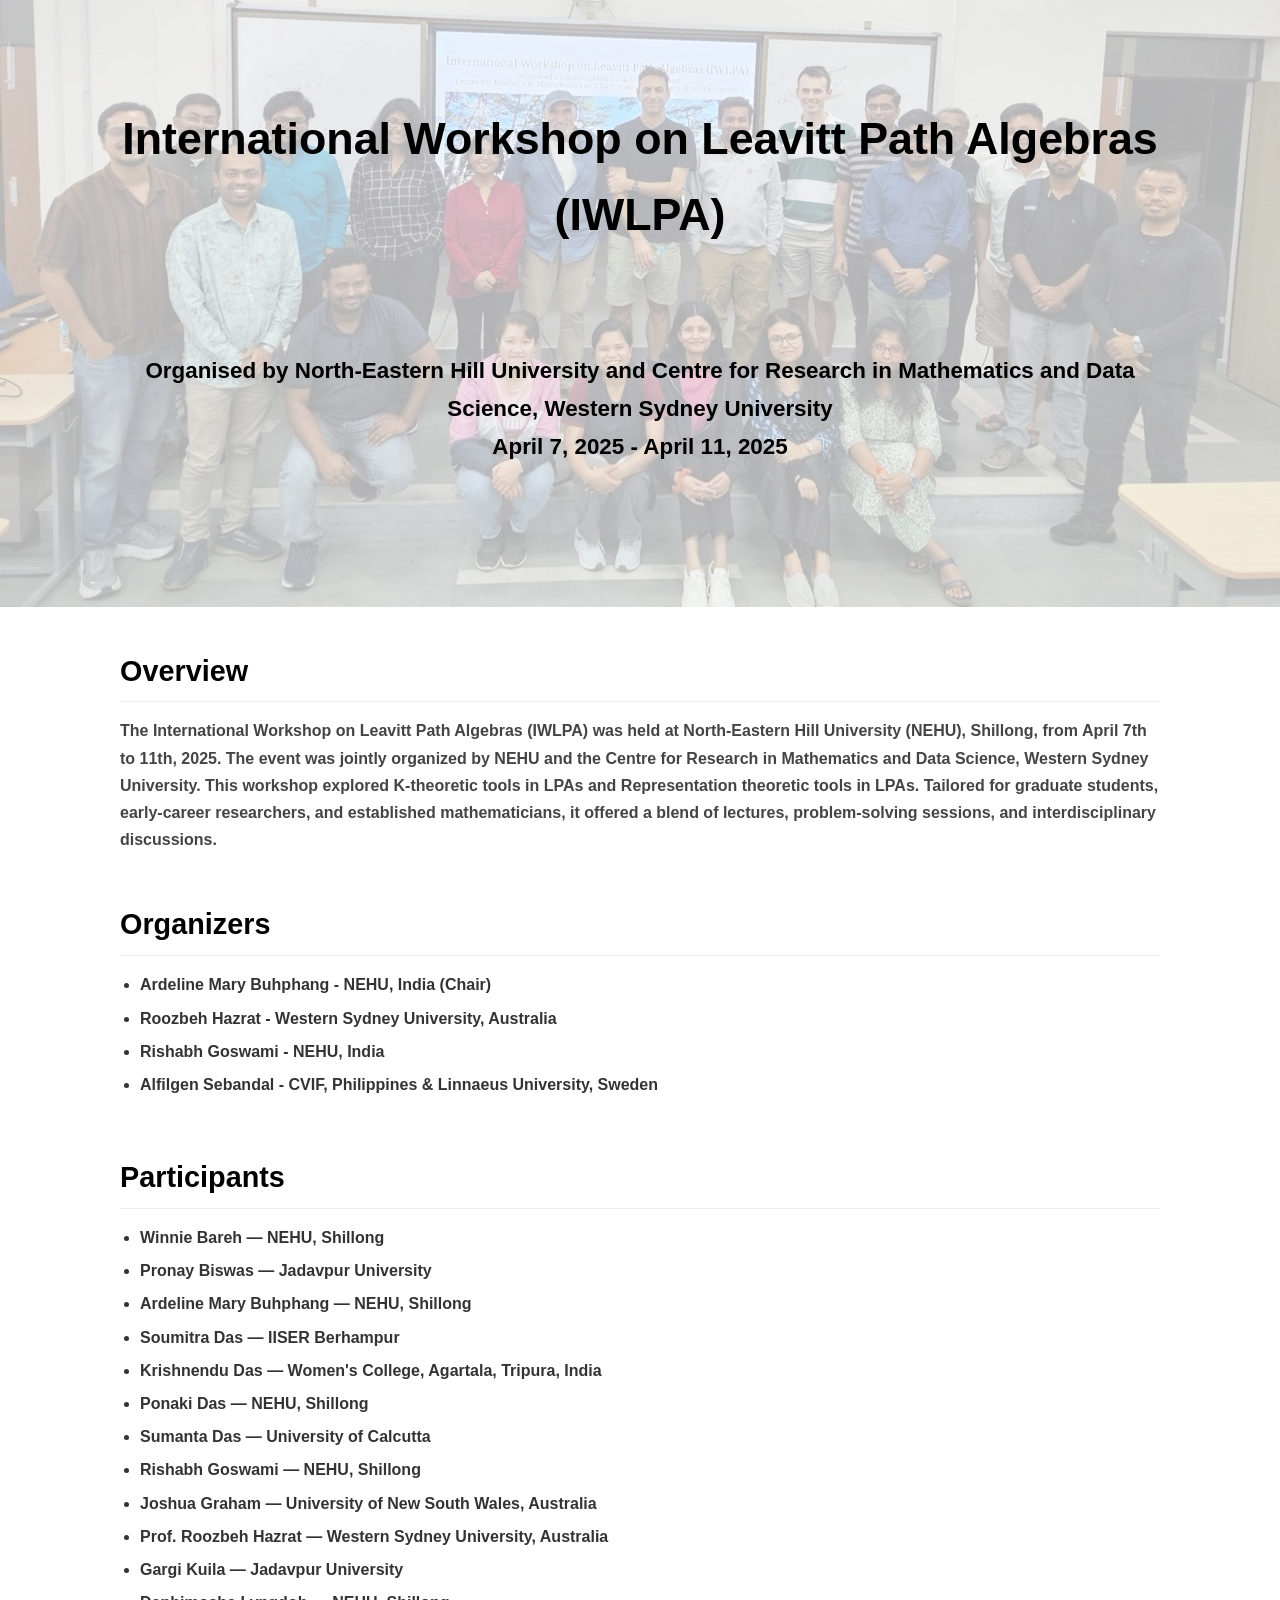
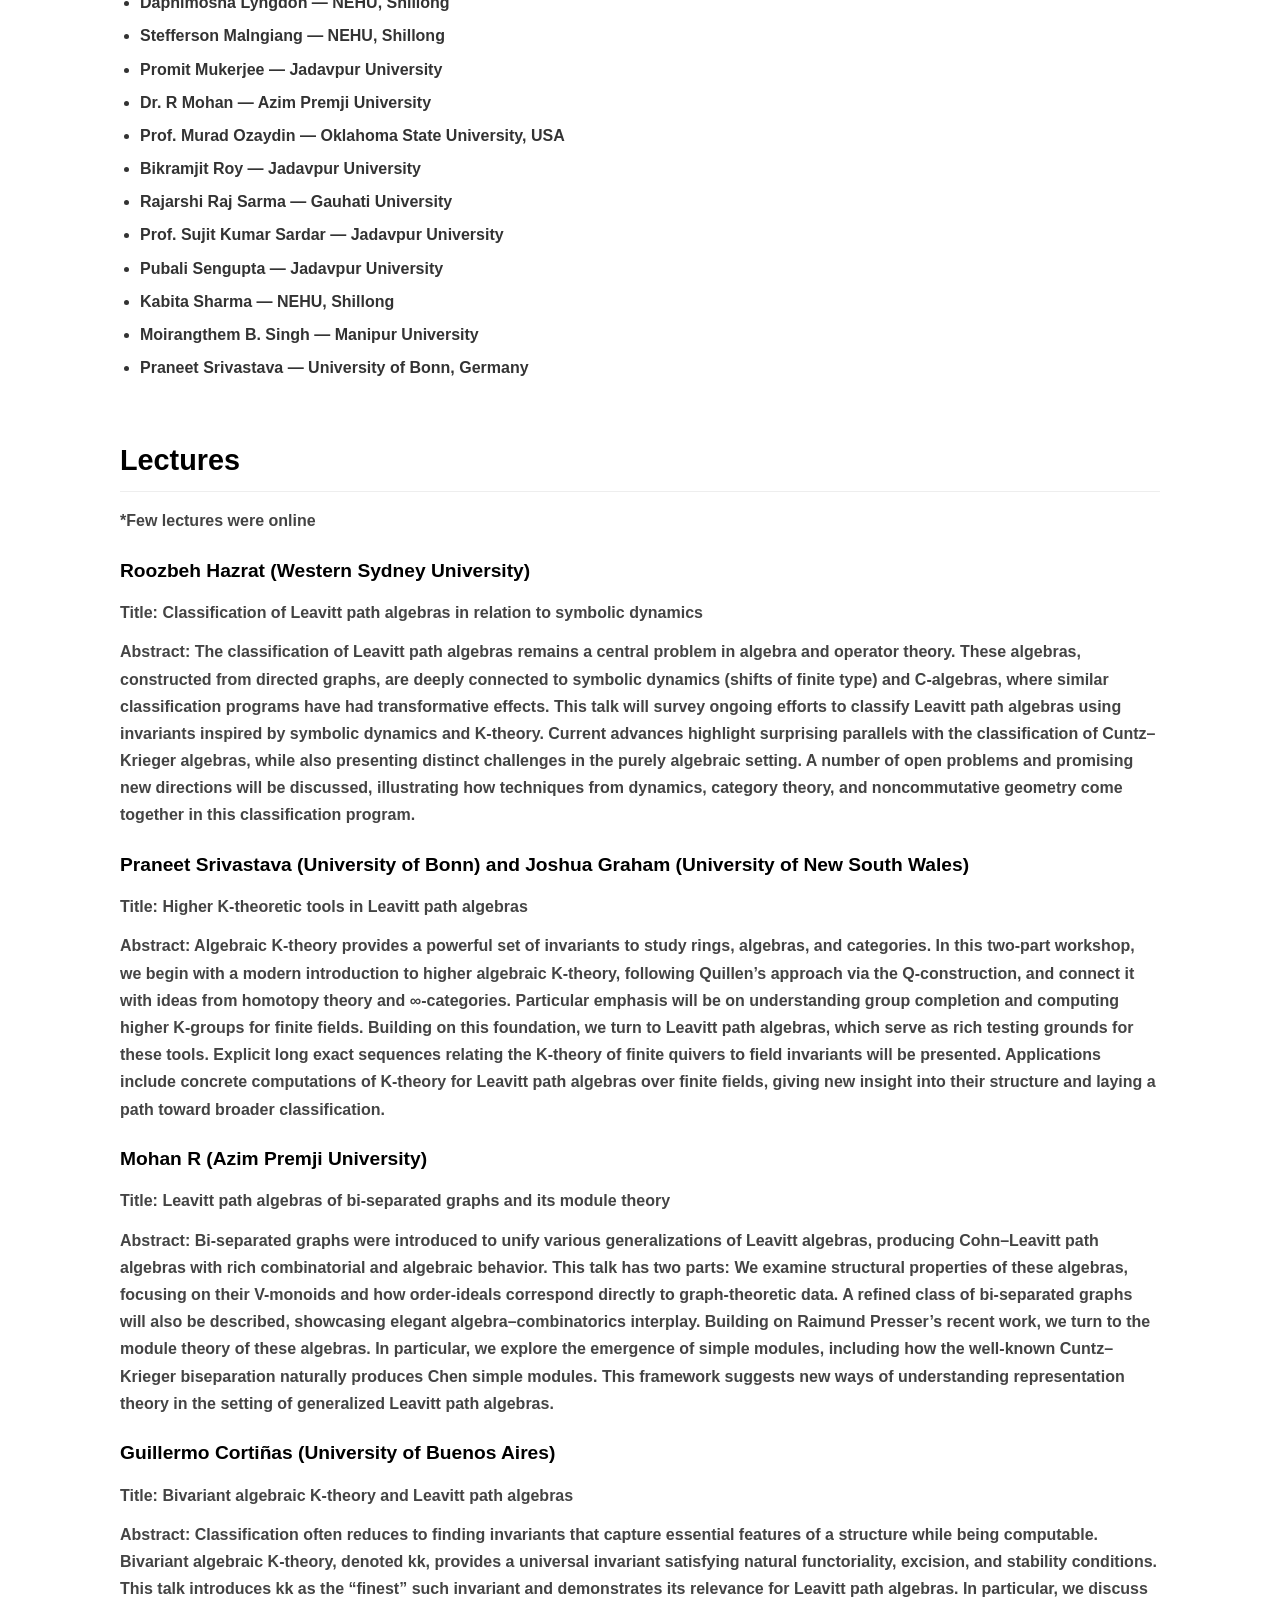
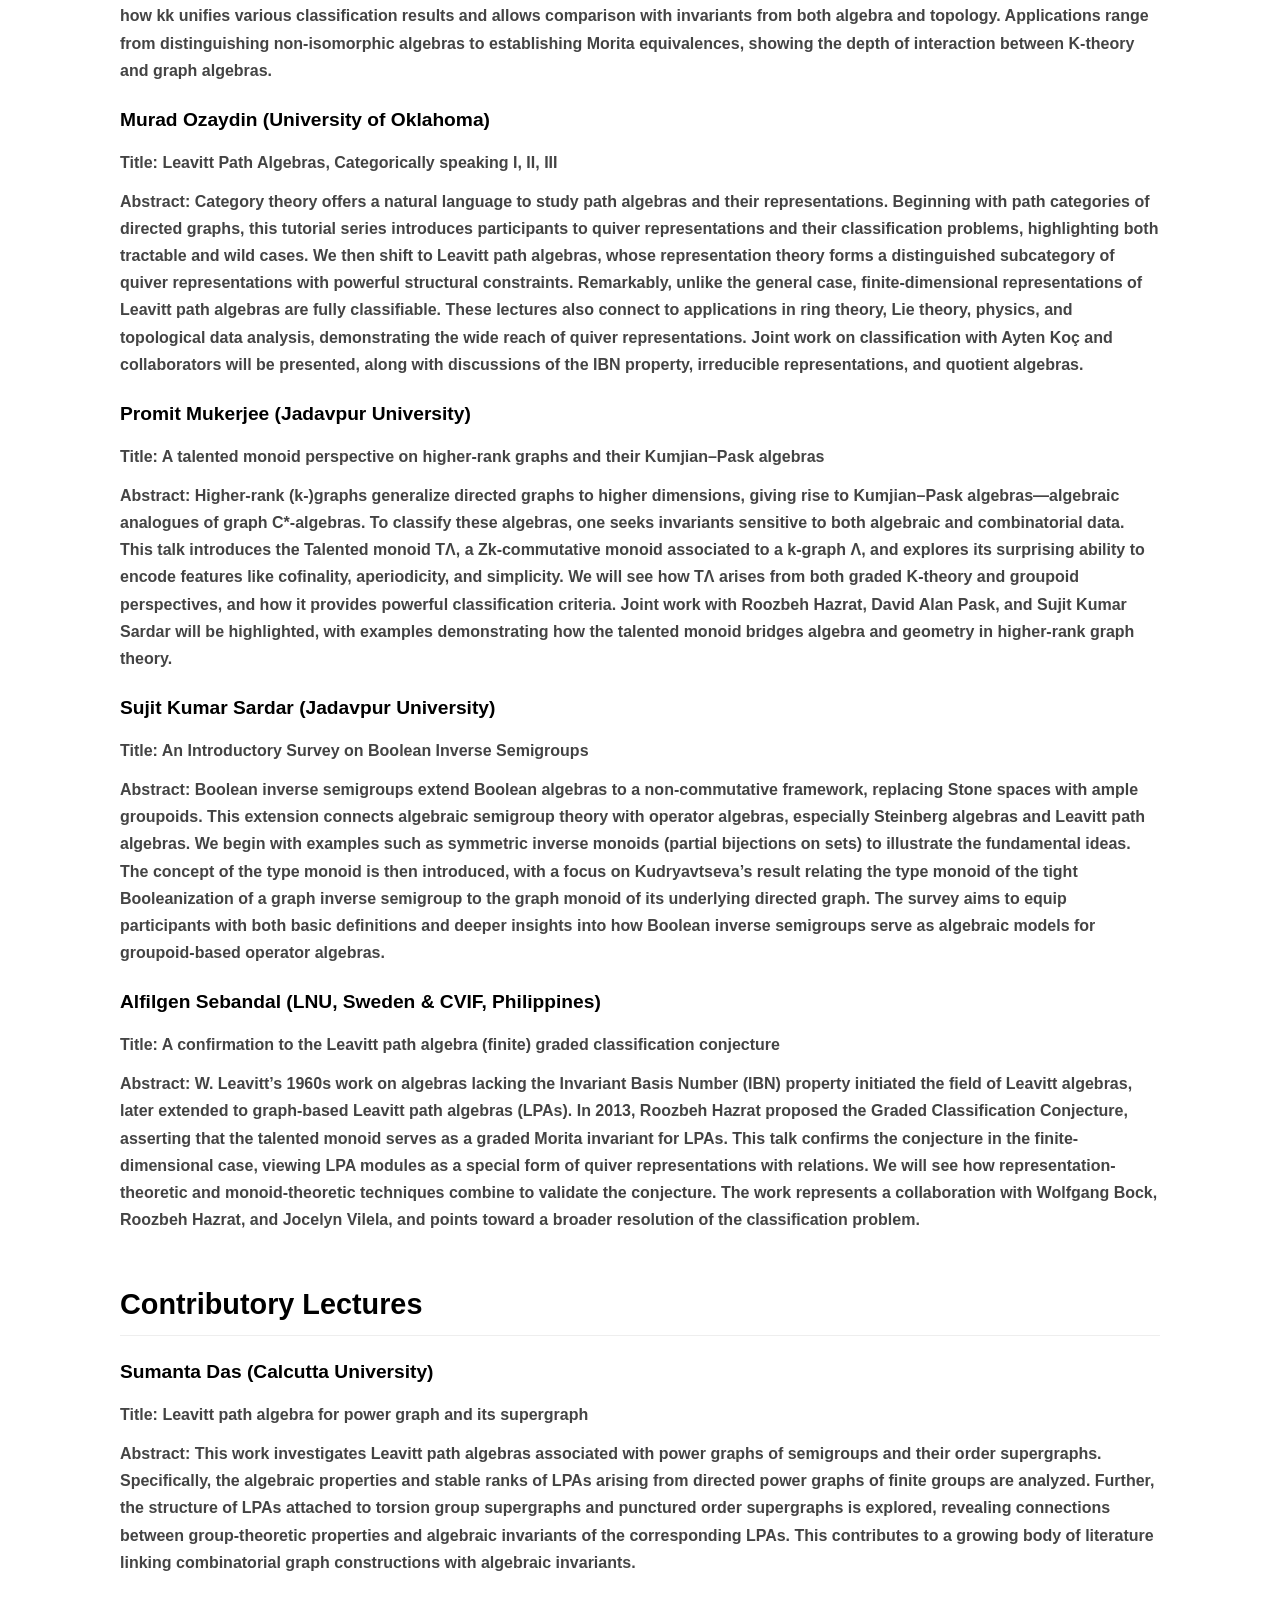
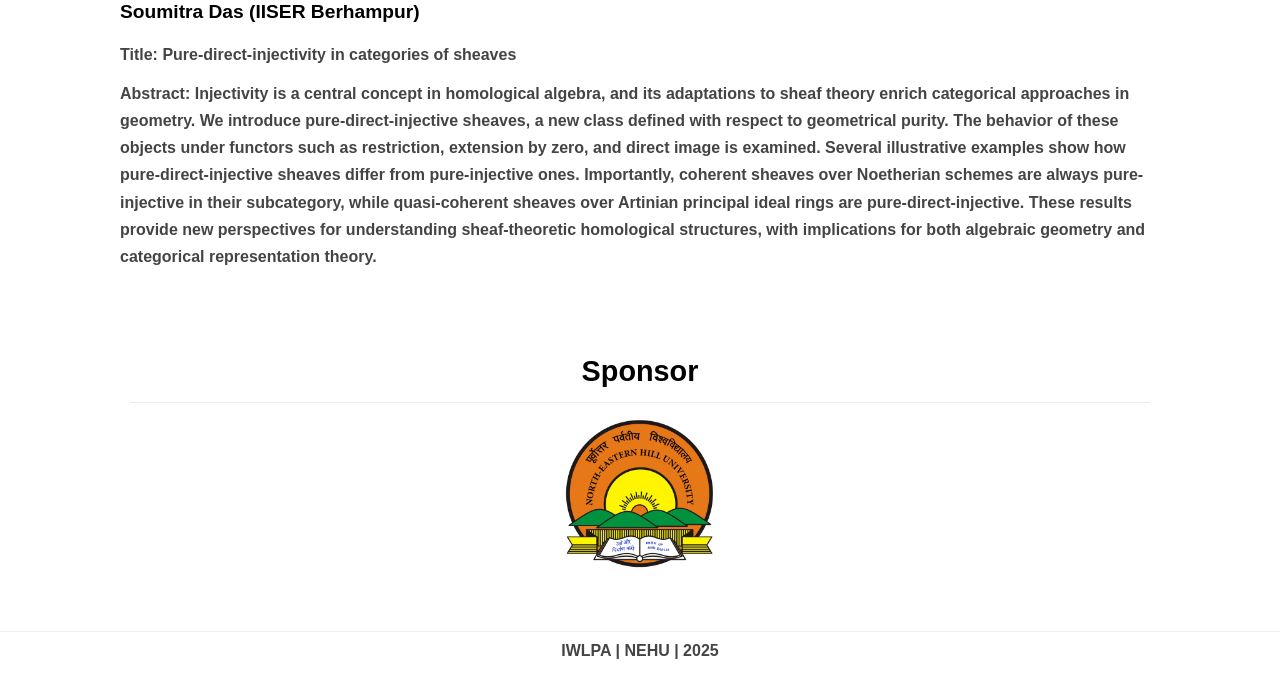
==== commit 683b8ef1: "Add files via upload" ====
--- a/index.html
+++ b/index.html
@@ -1,86 +1,269 @@
-<!DOCTYPE html>
-<html lang='en'>
-
-<head>
-     <base href=".">
-    <link rel="shortcut icon" type="image/png" href="assets/favicon.png"/>
-    <link rel="stylesheet" type="text/css" media="all" href="main.css"/>
-    <meta name="description" content="IWLPA | NEHU">
-    <meta name="resource-type" content="document">
-    <meta name="distribution" content="global">
-    <meta name="KeyWords" content="Conference">
-    <title>IWLPA | NEHU</title>
-</head>
-
-<body>
-    <div class="banner">
-    <!-- Title Section (Appears above the image) -->
-    <div class="title-container" style="text-align: center; padding: 20px 0;">
-        <span class="title1" style="font-size: 36px">International Workshop on Leavitt Path Algebras (IWLPA) </span>
-        <span class="subtitle" style="font-size: 24px; color: rgb(126, 6, 6); margin-top: 10px; display: inline-block;">Organised by North-Eastern Hill University and <br> Centre for Research in Mathematics and Data Science, Western Sydney University</span>
-    </div>
-
-    <!-- Full-Width Image with Overlay -->
-    <div class="image-container" style="position: relative; text-align: center; color: white;">
-        <img src="home_banner.jpg" alt="IWLPA NEHU 2025" style="width: 100%; height: auto; display: block;">
-        
-        <!-- Overlay for Date and Location -->
-        <div class="bottom-overlay" style="position: absolute; bottom: 20px; left: 50%; transform: translateX(-50%); background-color: rgba(0, 0, 0, 0.5); padding: 30px 60px; border-radius: 5px;">
-            <span style="font-size: 20px; display: block;">April 7, 2025 - April 11, 2025</span>
-            <span style="font-size: 20px; display: block;">North-Eastern Hill University, Shillong</span>
-        </div>
-    </div>
-</div>
-    
-    <nav style="text-align: center; margin: 20px 0;">
-        <a href="#overview">Overview</a> | 
-        <a href="#registration">Registration</a> | 
-        <a href="#committee">Committee</a> | 
-        <a href="#contact">Contact</a>
-    </nav>
-    
-    <section id="overview">
-        <h3>Overview</h3>
-        <p>The International Workshop on Leavitt Path Algebras (IWLPA) will be held at North-Eastern Hill University (NEHU), Shillong, from April 7th to 11th, 2025. The event is jointly organized by NEHU and the Centre for Research in Mathematics and Data Science, Western Sydney University.</p>
-        <p>This workshop will explore <strong>K-theoretic tools in LPAs</strong> and <strong>Representation theoretic tools in LPAs</strong>. Tailored for graduate students, early-career researchers, and established mathematicians, it offers a blend of lectures, problem-solving sessions, and interdisciplinary discussions.</p>
-    </section>
-    
-    <section id="registration">
-        <h3>Registration</h3>
-        <p>Registration closed</p>
-        <p><strong>Deadline:</strong> 20th March 2025 (Indian participants), 20th February 2025 (International participants)</p>
-        <h4>Required Documents:</h4>
-        <ul>
-            <li>CV (Curriculum Vitae)</li>
-            <li>Motivation letter (~300 words)</li>
-            <li>(Optional) Abstract (~300 words) for poster/paper presentation</li>
-        </ul>
-      <p>There is no registration fee for this workshop. Stay will be covered on a sharing basis, and food will be arranged by the organizers at NEHU Guest House.</p>
-    </section>
-    
-    <section id="committee">
-        <h3>Organizing Committee</h3>
-        <ul>
-            <li>Ardeline Mary Buhphang - NEHU, India</li>
-            <li>Roozbeh Hazrat - Western Sydney University, Australia</li>
-            <li>Rishabh Goswami - NEHU, India</li>
-            <li>Alfilgen Sebandal - CVIF, Philippines & Linnaeus University, Sweden</li>
-        </ul>
-        <h3>Scientific Committee</h3>
-        <ul>
-            <li>Lisa Orloff Clark - Victoria University, New Zealand</li>
-            <li>Candido Martin Gonzalez - University of Malaga, Spain</li>
-            <li>Huanhuan Li - Anhui University, China</li>
-        </ul>
-    </section>
-    
-    <section id="contact">
-        <h3>Contact</h3>
-        <p>For inquiries, email us at <strong>iwlpa.nehu@gmail.com</strong></p>
-    </section>
-    
-    <footer style="text-align: center; padding: 20px; background-color: #f0f0f0;">
-        IWLPA | NEHU | 2025
-    </footer>
-</body>
-</html>
+<!DOCTYPE html>
+<html lang="en">
+<head>
+  <meta charset="UTF-8">
+  <meta name="viewport" content="width=device-width, initial-scale=1.0">
+  <title>IWLPA 2025 - International Workshop on Leavitt Path Algebras</title>
+<style>
+  * {
+    margin: 0;
+    padding: 0;
+    box-sizing: border-box;
+    font-family: 'Montserrat', 'Segoe UI', Tahoma, Geneva, Verdana, sans-serif;
+  }
+
+  body {
+    line-height: 1.7;
+    color: #333;
+    background-color: #fff;
+  }
+
+  .container {
+    max-width: 1100px;
+    margin: 0 auto;
+    padding: 0 20px;
+  }
+
+  /* Header Section */
+  .header {
+    color: #000;
+    text-align: center;
+    padding: 100px 20px;
+    margin-bottom: 30px;
+    border-radius: 0;
+    position: relative; /* Needed for overlay */
+    overflow: hidden;   /* Ensures overlay stays inside header */
+}
+
+.header::before {
+    content: "";
+    position: absolute;
+    top: 0; left: 0;
+    width: 100%; height: 100%;
+    background: url('header.jpg') no-repeat center center;
+    background-size: cover; /* Full coverage */
+    opacity: 0.3; /* Adjust opacity here */
+    z-index: 0;   /* Behind the text */
+}
+
+.header * {
+    position: relative;
+    z-index: 1;   /* Keep text above overlay */
+}
+
+
+  .header h1 {
+    font-size: 2.8rem;
+    margin-bottom: 100px;
+    font-weight: 900;
+    color: #000;
+  }
+
+  .header p {
+    font-size: 1.4rem;
+    margin-bottom: 40px;
+    font-weight: 900;
+    color: #000;
+  }
+
+  /* Section Styling */
+  section {
+    background: #fff;
+    margin-bottom: 15px;
+    padding: 10px;
+    border-radius: 18px;
+  }
+
+  h2 {
+    color: #000;
+    margin-bottom: 15px;
+    font-size: 1.8rem;
+    font-weight: 750;
+    border-bottom: 1px solid #eee;
+    padding-bottom: 6px;
+  }
+
+  h3 {
+    color: #000;
+    margin: 20px 0 12px;
+    font-size: 1.2rem;
+    font-weight: 700;
+  }
+
+  p {
+    margin-bottom: 12px;
+    color: #444;
+    font-weight: 600;
+  }
+
+  ul {
+    margin-left: 20px;
+    margin-bottom: 20px;
+    font-weight:600;
+  }
+
+  li {
+    margin-bottom: 6px;
+  }
+
+  /* Sponsor Section */
+  .sponsor {
+    text-align: center;
+    padding: 40px 20px;
+    background: #fff;
+    border-radius: 8px;
+  }
+
+  .sponsor img {
+    max-width: 100%;
+    height: auto;
+    max-height: 150px;
+    border-radius: 8px;
+  }
+
+  /* Footer */
+  footer {
+    text-align: center;
+    padding: 5px;
+    margin-top: 10px;
+    background: #fff;
+    color: #000;
+    font-weight: 500;
+    border-top: 1px solid #eee;
+  }
+
+  /* Responsive Design */
+@media (max-width: 768px) {
+  .header h1 {
+    font-size: 2rem;
+  }
+  .header p {
+    font-size: 1rem;
+  }
+  .header {
+    padding: 7px 1px;
+  }
+  .header-bg {
+    height: 100%;
+  }
+}
+
+</style>
+</head>
+<body>
+  <div class="header">
+    <div class="container">
+      <h1>International Workshop on Leavitt Path Algebras (IWLPA)</h1>
+      <p>Organised by North-Eastern Hill University and Centre for Research in Mathematics and Data Science, Western Sydney University<br> 
+April 7, 2025 - April 11, 2025</p>
+    </div>
+  </div>
+
+  <div class="container">
+    <section id="overview">
+      <h2>Overview</h2>
+      <p>The International Workshop on Leavitt Path Algebras (IWLPA) was held at North-Eastern Hill University (NEHU), Shillong, from April 7th to 11th, 2025. The event was jointly organized by NEHU and the Centre for Research in Mathematics and Data Science, Western Sydney University. This workshop explored K-theoretic tools in LPAs and Representation theoretic tools in LPAs. Tailored for graduate students, early-career researchers, and established mathematicians, it offered a blend of lectures, problem-solving sessions, and interdisciplinary discussions.</p>
+    </section>
+
+    <section id="organizers">
+      <h2>Organizers</h2>
+      <ul>
+        <li>Ardeline Mary Buhphang - NEHU, India (Chair)</li>
+        <li>Roozbeh Hazrat - Western Sydney University, Australia</li>
+        <li>Rishabh Goswami - NEHU, India</li>
+        <li>Alfilgen Sebandal - CVIF, Philippines & Linnaeus University, Sweden</li>
+      </ul>
+    </section>
+
+    <section id="participants">
+      <h2>Participants</h2>
+      <ul>
+        <li>Winnie Bareh — NEHU, Shillong</li>
+        <li>Pronay Biswas — Jadavpur University</li>
+        <li>Ardeline Mary Buhphang — NEHU, Shillong</li>
+        <li>Soumitra Das — IISER Berhampur</li>
+        <li>Krishnendu Das — Women's College, Agartala, Tripura, India</li>
+        <li>Ponaki Das — NEHU, Shillong</li>
+        <li>Sumanta Das — University of Calcutta</li>
+        <li>Rishabh Goswami — NEHU, Shillong</li>
+        <li>Joshua Graham — University of New South Wales, Australia</li>
+        <li>Prof. Roozbeh Hazrat — Western Sydney University, Australia</li>
+        <li>Gargi Kuila — Jadavpur University</li>
+        <li>Daphimosha Lyngdoh — NEHU, Shillong</li>
+        <li>Stefferson Malngiang — NEHU, Shillong</li>
+        <li>Promit Mukerjee — Jadavpur University</li>
+        <li>Dr. R Mohan — Azim Premji University</li>
+        <li>Prof. Murad Ozaydin — Oklahoma State University, USA</li>
+        <li>Bikramjit Roy — Jadavpur University</li>
+        <li>Rajarshi Raj Sarma — Gauhati University</li>
+        <li>Prof. Sujit Kumar Sardar — Jadavpur University</li>
+        <li>Pubali Sengupta — Jadavpur University</li>
+        <li>Kabita Sharma — NEHU, Shillong</li>
+        <li>Moirangthem B. Singh — Manipur University</li>
+        <li>Praneet Srivastava — University of Bonn, Germany</li>
+      </ul>
+    </section>
+
+   <section id="lectures">
+  <h2>Lectures</h2>
+  <p>*Few lectures were online </p>
+
+  <h3>Roozbeh Hazrat (Western Sydney University)</h3>
+  <p><strong>Title:</strong> Classification of Leavitt path algebras in relation to symbolic dynamics</p>
+  <p><strong>Abstract:</strong> The classification of Leavitt path algebras remains a central problem in algebra and operator theory. These algebras, constructed from directed graphs, are deeply connected to symbolic dynamics (shifts of finite type) and C-algebras, where similar classification programs have had transformative effects. This talk will survey ongoing efforts to classify Leavitt path algebras using invariants inspired by symbolic dynamics and K-theory. Current advances highlight surprising parallels with the classification of Cuntz–Krieger algebras, while also presenting distinct challenges in the purely algebraic setting. A number of open problems and promising new directions will be discussed, illustrating how techniques from dynamics, category theory, and noncommutative geometry come together in this classification program.</p>
+
+  <h3>Praneet Srivastava (University of Bonn) and Joshua Graham (University of New South Wales)</h3>
+  <p><strong>Title:</strong> Higher K-theoretic tools in Leavitt path algebras</p>
+  <p><strong>Abstract:</strong> Algebraic K-theory provides a powerful set of invariants to study rings, algebras, and categories. In this two-part workshop, we begin with a modern introduction to higher algebraic K-theory, following Quillen’s approach via the Q-construction, and connect it with ideas from homotopy theory and ∞-categories. Particular emphasis will be on understanding group completion and computing higher K-groups for finite fields. Building on this foundation, we turn to Leavitt path algebras, which serve as rich testing grounds for these tools. Explicit long exact sequences relating the K-theory of finite quivers to field invariants will be presented. Applications include concrete computations of K-theory for Leavitt path algebras over finite fields, giving new insight into their structure and laying a path toward broader classification.</p>
+
+  <h3>Mohan R (Azim Premji University)</h3>
+  <p><strong>Title:</strong> Leavitt path algebras of bi-separated graphs and its module theory</p>
+  <p><strong>Abstract:</strong> Bi-separated graphs were introduced to unify various generalizations of Leavitt algebras, producing Cohn–Leavitt path algebras with rich combinatorial and algebraic behavior. This talk has two parts: We examine structural properties of these algebras, focusing on their V-monoids and how order-ideals correspond directly to graph-theoretic data. A refined class of bi-separated graphs will also be described, showcasing elegant algebra–combinatorics interplay. Building on Raimund Presser’s recent work, we turn to the module theory of these algebras. In particular, we explore the emergence of simple modules, including how the well-known Cuntz–Krieger biseparation naturally produces Chen simple modules. This framework suggests new ways of understanding representation theory in the setting of generalized Leavitt path algebras.</p>
+
+  <h3>Guillermo Cortiñas (University of Buenos Aires)</h3>
+  <p><strong>Title:</strong> Bivariant algebraic K-theory and Leavitt path algebras</p>
+  <p><strong>Abstract:</strong> Classification often reduces to finding invariants that capture essential features of a structure while being computable. Bivariant algebraic K-theory, denoted kk, provides a universal invariant satisfying natural functoriality, excision, and stability conditions. This talk introduces kk as the “finest” such invariant and demonstrates its relevance for Leavitt path algebras. In particular, we discuss how kk unifies various classification results and allows comparison with invariants from both algebra and topology. Applications range from distinguishing non-isomorphic algebras to establishing Morita equivalences, showing the depth of interaction between K-theory and graph algebras.</p>
+
+  <h3>Murad Ozaydin (University of Oklahoma)</h3>
+  <p><strong>Title:</strong> Leavitt Path Algebras, Categorically speaking I, II, III</p>
+  <p><strong>Abstract:</strong> Category theory offers a natural language to study path algebras and their representations. Beginning with path categories of directed graphs, this tutorial series introduces participants to quiver representations and their classification problems, highlighting both tractable and wild cases. We then shift to Leavitt path algebras, whose representation theory forms a distinguished subcategory of quiver representations with powerful structural constraints. Remarkably, unlike the general case, finite-dimensional representations of Leavitt path algebras are fully classifiable. These lectures also connect to applications in ring theory, Lie theory, physics, and topological data analysis, demonstrating the wide reach of quiver representations. Joint work on classification with Ayten Koç and collaborators will be presented, along with discussions of the IBN property, irreducible representations, and quotient algebras.</p>
+
+  <h3>Promit Mukerjee (Jadavpur University)</h3>
+  <p><strong>Title:</strong> A talented monoid perspective on higher-rank graphs and their Kumjian–Pask algebras</p>
+  <p><strong>Abstract:</strong> Higher-rank (k-)graphs generalize directed graphs to higher dimensions, giving rise to Kumjian–Pask algebras—algebraic analogues of graph C*-algebras. To classify these algebras, one seeks invariants sensitive to both algebraic and combinatorial data. This talk introduces the Talented monoid TΛ, a Zk-commutative monoid associated to a k-graph Λ, and explores its surprising ability to encode features like cofinality, aperiodicity, and simplicity. We will see how TΛ arises from both graded K-theory and groupoid perspectives, and how it provides powerful classification criteria. Joint work with Roozbeh Hazrat, David Alan Pask, and Sujit Kumar Sardar will be highlighted, with examples demonstrating how the talented monoid bridges algebra and geometry in higher-rank graph theory.</p>
+
+  <h3>Sujit Kumar Sardar (Jadavpur University)</h3>
+  <p><strong>Title:</strong> An Introductory Survey on Boolean Inverse Semigroups</p>
+  <p><strong>Abstract:</strong> Boolean inverse semigroups extend Boolean algebras to a non-commutative framework, replacing Stone spaces with ample groupoids. This extension connects algebraic semigroup theory with operator algebras, especially Steinberg algebras and Leavitt path algebras. We begin with examples such as symmetric inverse monoids (partial bijections on sets) to illustrate the fundamental ideas. The concept of the type monoid is then introduced, with a focus on Kudryavtseva’s result relating the type monoid of the tight Booleanization of a graph inverse semigroup to the graph monoid of its underlying directed graph. The survey aims to equip participants with both basic definitions and deeper insights into how Boolean inverse semigroups serve as algebraic models for groupoid-based operator algebras.</p>
+
+  <h3>Alfilgen Sebandal (LNU, Sweden & CVIF, Philippines)</h3>
+  <p><strong>Title:</strong> A confirmation to the Leavitt path algebra (finite) graded classification conjecture</p>
+  <p><strong>Abstract:</strong> W. Leavitt’s 1960s work on algebras lacking the Invariant Basis Number (IBN) property initiated the field of Leavitt algebras, later extended to graph-based Leavitt path algebras (LPAs). In 2013, Roozbeh Hazrat proposed the Graded Classification Conjecture, asserting that the talented monoid serves as a graded Morita invariant for LPAs. This talk confirms the conjecture in the finite-dimensional case, viewing LPA modules as a special form of quiver representations with relations. We will see how representation-theoretic and monoid-theoretic techniques combine to validate the conjecture. The work represents a collaboration with Wolfgang Bock, Roozbeh Hazrat, and Jocelyn Vilela, and points toward a broader resolution of the classification problem.</p>
+</section>
+
+
+    <section id="contributory-lectures">
+      <h2>Contributory Lectures</h2>
+      <h3>Sumanta Das (Calcutta University)</h3>
+  <p><strong>Title:</strong> Leavitt path algebra for power graph and its supergraph</p>
+  <p><strong>Abstract:</strong> This work investigates Leavitt path algebras associated with power graphs of semigroups and their order supergraphs. Specifically, the algebraic properties and stable ranks of LPAs arising from directed power graphs of finite groups are analyzed. Further, the structure of LPAs attached to torsion group supergraphs and punctured order supergraphs is explored, revealing connections between group-theoretic properties and algebraic invariants of the corresponding LPAs. This contributes to a growing body of literature linking combinatorial graph constructions with algebraic invariants.</p>
+
+  <h3>Soumitra Das (IISER Berhampur)</h3>
+  <p><strong>Title:</strong> Pure-direct-injectivity in categories of sheaves</p>
+  <p><strong>Abstract:</strong> Injectivity is a central concept in homological algebra, and its adaptations to sheaf theory enrich categorical approaches in geometry. We introduce pure-direct-injective sheaves, a new class defined with respect to geometrical purity. The behavior of these objects under functors such as restriction, extension by zero, and direct image is examined. Several illustrative examples show how pure-direct-injective sheaves differ from pure-injective ones. Importantly, coherent sheaves over Noetherian schemes are always pure-injective in their subcategory, while quasi-coherent sheaves over Artinian principal ideal rings are pure-direct-injective. These results provide new perspectives for understanding sheaf-theoretic homological structures, with implications for both algebraic geometry and categorical representation theory.</p>
+    </section>
+
+    <section class="sponsor">
+      <h2>Sponsor</h2>
+      <img src="sponsor.jpg" alt="Sponsor Logo">
+    </section>
+  </div>
+
+  <footer>
+    <div class="container">
+      <p>IWLPA | NEHU | 2025</p>
+    </div>
+  </footer>
+</body>
+</html>
+
